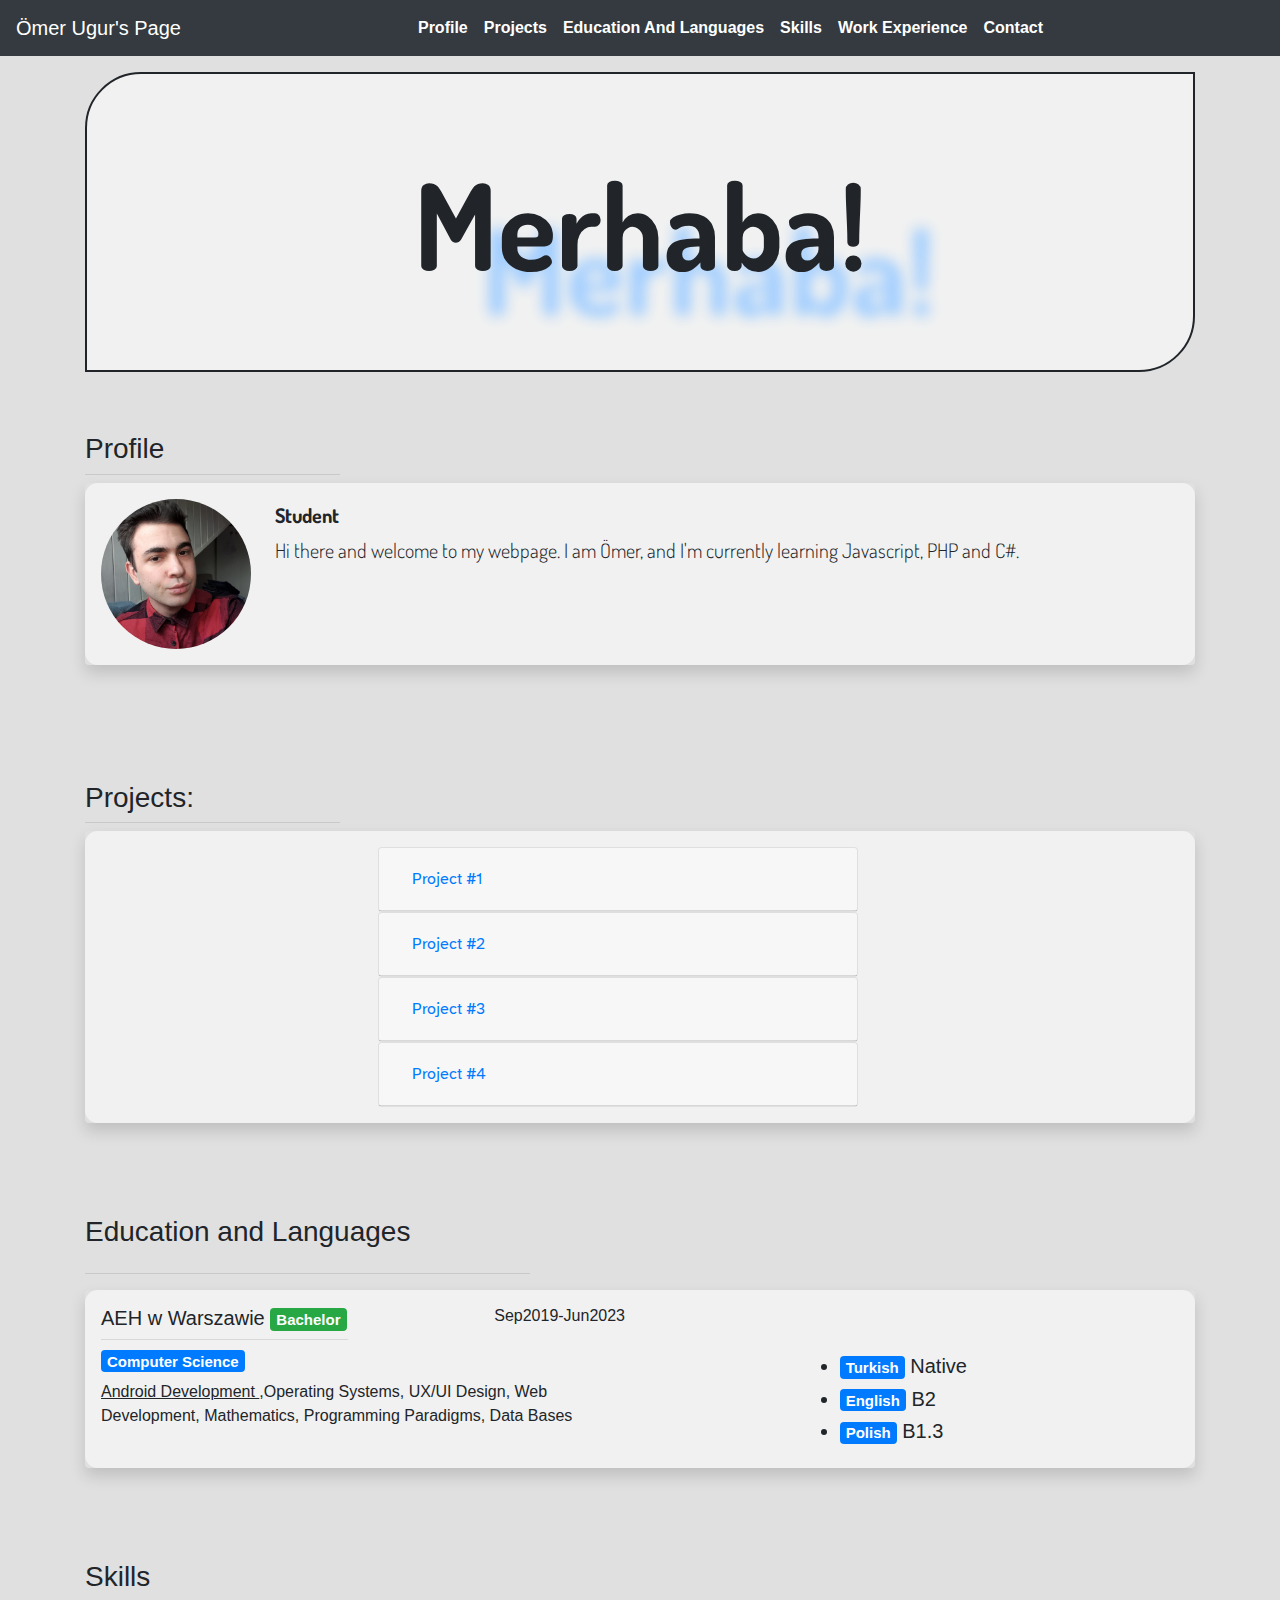
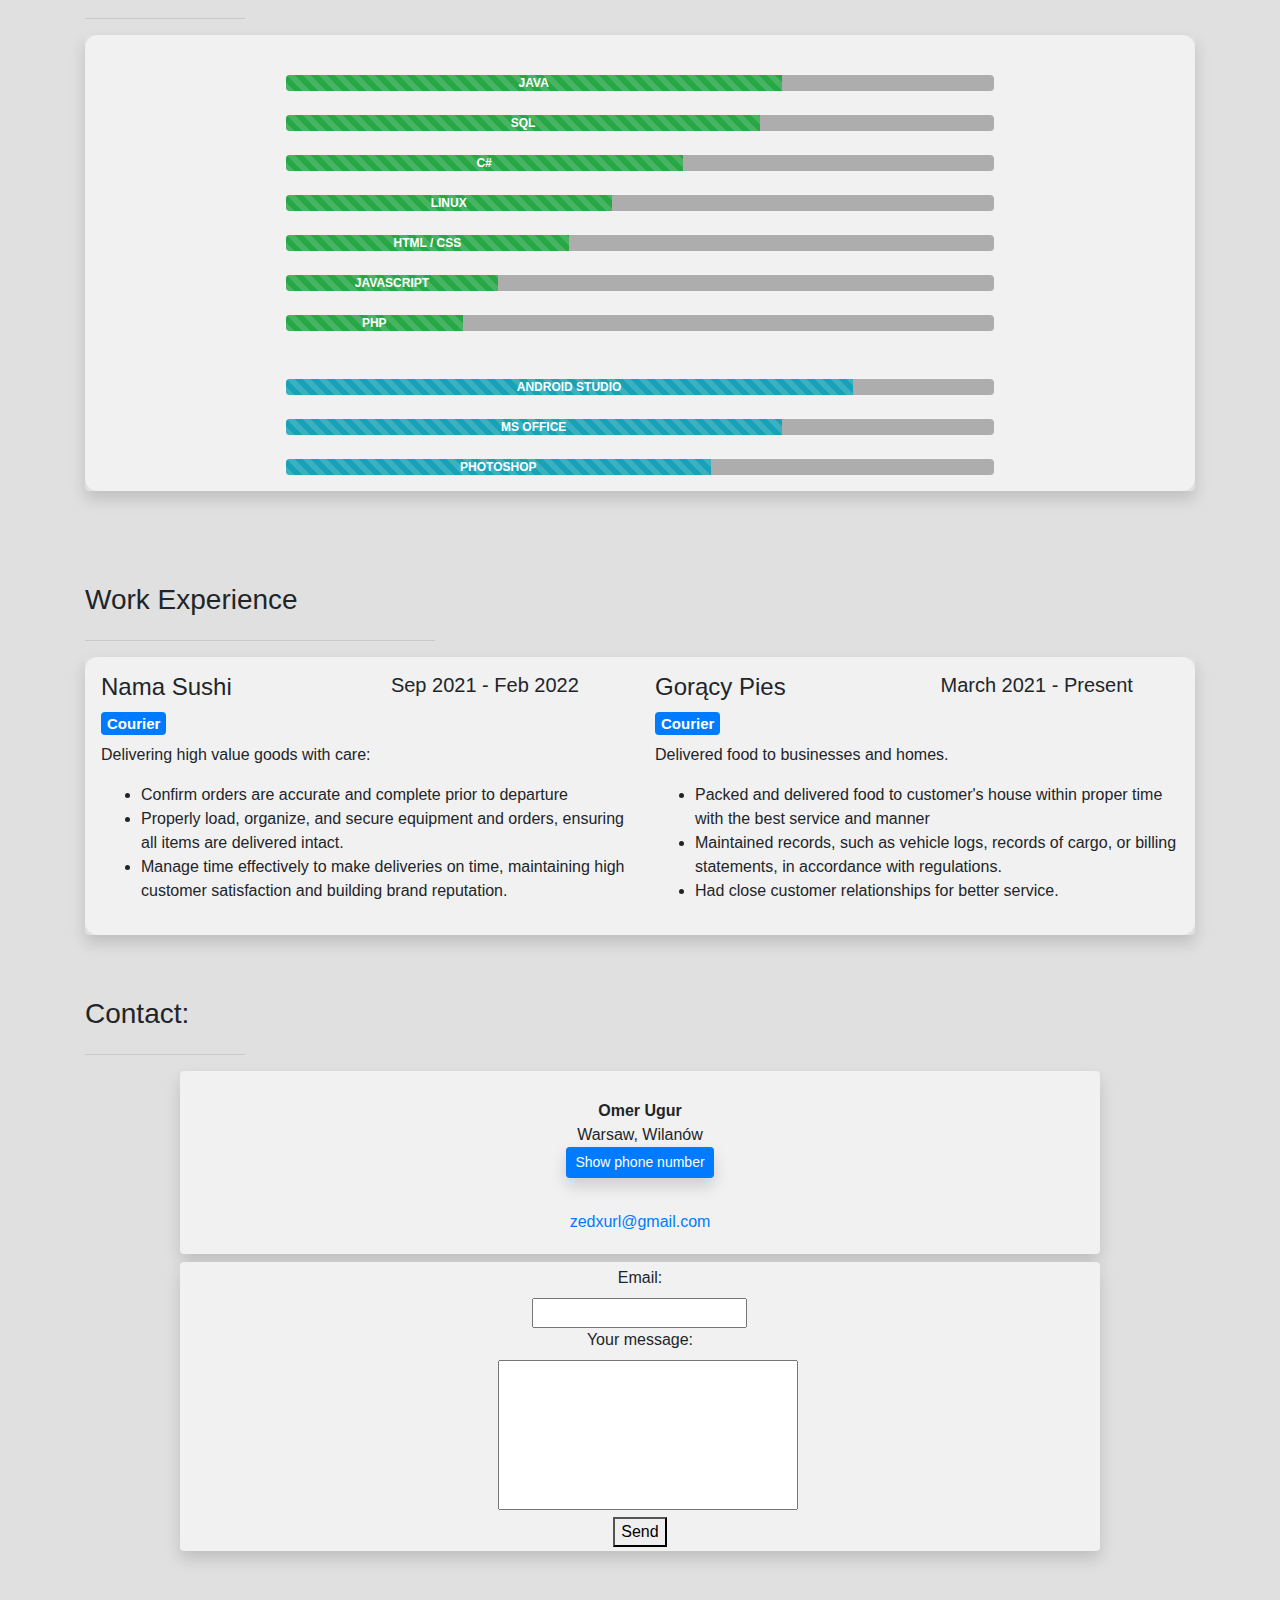
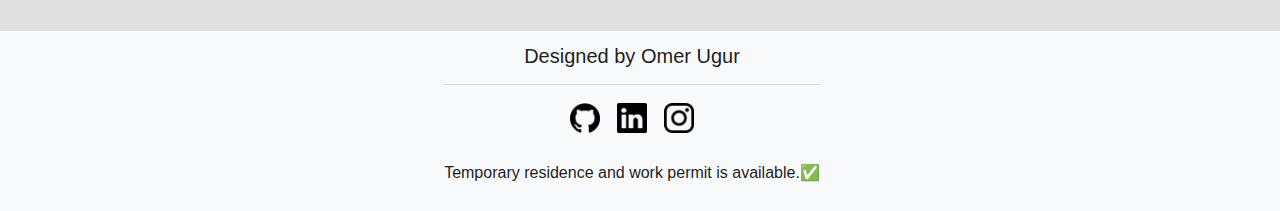
==== index.html @ e60a9727 "commitowanie i pushowanie" ====
<!DOCTYPE html>
<html lang="en">
<head>
    <meta charset="utf-8">
    <meta http-equiv="X-UA-Compatible" content="IE=edge">
    <meta name="viewport" content="width=device-width, initial-scale=1">
    <title>Github Pages | Omer UGUR</title>
    <link href="images/dark.png" rel="icon" type="image/x-icon"/>
    <!-- Bootstrap -->
    <link rel="stylesheet" href="css/bootstrap.min.css" type="text/css">
    <link rel="preconnect" href="https://fonts.googleapis.com">
    <link rel="preconnect" href="https://fonts.gstatic.com" crossorigin>
    <link href="https://fonts.googleapis.com/css2?family=Atkinson+Hyperlegible:ital@1&display=swap" rel="stylesheet">
    <link href="https://fonts.googleapis.com/css2?family=Dosis&display=swap" rel="stylesheet">
</head>

<body>
<div style="background: rgba(224,224,224,1.00)">
    <div class="container">
        <nav class="navbar navbar-expand-lg navbar-dark bg-dark fixed-top">
            <a class="navbar-brand" href="#">Ömer Ugur's Page</a>
            <button class="navbar-toggler" type="button" data-toggle="collapse" data-target="#navbarNav"
                    aria-controls="navbarNav" aria-expanded="true" aria-label="Toggle navigation">
                <span class="navbar-toggler-icon"></span>
            </button>
            <div class="collapse navbar-collapse justify-content-xl-center " id="navbarNav">
                <ul class="navbar-nav">
                    <li class="nav-item active">
                        <a class="nav-link" href="#Profile" data-bs-toggle="collapse"
                           data-bs-target=".navbar-collapse.show"><b>Profile</b></a>
                    </li>
                    <li class="nav-item active">
                        <a class="nav-link" href="#Projects" data-bs-toggle="collapse"
                           data-bs-target=".navbar-collapse.show"><b>Projects</b></a>
                    </li>
                    <li class="nav-item active">
                        <a class="nav-link" href="#Education" data-bs-toggle="collapse"
                           data-bs-target=".navbar-collapse.show"><b>Education And Languages</b></a>
                    </li>
                    <li class="nav-item active">
                        <a class="nav-link" href="#Skills" data-bs-toggle="collapse"
                           data-bs-target=".navbar-collapse.show"><b>Skills</b></a>
                    </li>
                    <li class="nav-item active">
                        <a class="nav-link" href="#Work" data-bs-toggle="collapse"
                           data-bs-target=".navbar-collapse.show"><b>Work Experience</b></a>
                    </li>
                    <li class="nav-item active">
                        <a class="nav-link" href="#Contact" data-bs-toggle="collapse"
                           data-bs-target=".navbar-collapse.show"><b>Contact</b></a>
                    </li>

                </ul>
            </div>

        </nav>
        <br>
        <br>
        <br>
        <!--       buraya  script gelcek-->

        <div class="smolcontainer">


            <div class="meintext" id="manyak" style="font-family: 'Dosis' , sans-serif; font-weight: bold">Merhaba!
            </div>

        </div>
        <!--       buraya  script gelcek-->
        <div class="row">
            <div class="col-3">
                <div class="h3 mt-0" id="Profile" style="padding-top: 60px;">Profile</div>
                <hr class="my-2">
            </div>
        </div>

        <div class="row">
            <div class="col-xl-12">
                <div class="shadow mb-2 rounded p-0">
                    <div class="jumbotron" style="background: #F1F1F1">
                        <div class="lead">

                            <div class="media">

                                <img class="mr-4" src="images/tojaxd.jpg" width="150" alt="omer"
                                     style="border-radius: 75px">

                                <div class="media-body" style="font-family: 'Dosis' , sans-serif ">
                                    <h5 class="mt-1"><b>Student</b></h5>
                                    Hi there and welcome to my webpage. I am Ömer, and I'm currently learning
                                    Javascript, PHP and C#.


                                </div>
                            </div>
                        </div>
                    </div>
                </div>
                <br>
            </div>
        </div>

        <div class="row">
            <div class="col-3">
                <div class="h3 mt-0" id="Projects" style="padding-top: 60px;">Projects:</div>
                <hr class="my-2">
            </div>
        </div>
        <div class="shadow mb-2 rounded p-0">
            <div class="jumbotron" style="background: #F1F1F1">

                <div class="row justify-content-center">
                    <div class="col-xl-1 col-sm-1"></div>
                    <div class="col-xl-7 col-sm-10">
                        <div id="accordion">
                            <div class="card">
                                <div class="card-header" id="headingOne">
                                    <h5 class="mb-0">
                                        <button class="btn btn-link" data-toggle="collapse" data-target="#collapseOne"
                                                aria-expanded="false" aria-controls="collapseOne">
                                            Project #1
                                        </button>

                                    </h5>
                                </div>

                                <div id="collapseOne" class="collapse" aria-labelledby="headingOne"
                                     data-parent="#accordion">
                                    <div class="card-body">
                                        <div class="card">
                                            <img class="card-img-top" src="images/sanandreas.jpg" alt="Card image cap">
                                            <div class="card-body">
                                                <p class="card-text">Beautiful demonstration of Grand theft Auto
                                                    San Andreas radio. Radio station files were not included, they take
                                                    ~1.2 GB space. In game files, you can extract raw files.</p>
                                                <a href="https://github.com/dav1lex/SanAndreasRadio" target="_blank"
                                                   class="btn btn-success btn-lg active" role="button"
                                                   aria-pressed="true">Go to Project</a>
                                            </div>
                                        </div>
                                    </div>
                                </div>
                            </div>
                            <div class="card">
                                <div class="card-header" id="headingTwo">
                                    <h5 class="mb-0">
                                        <button class="btn btn-link collapsed" data-toggle="collapse"
                                                data-target="#collapseTwo" aria-expanded="false"
                                                aria-controls="collapseTwo">
                                            Project #2
                                        </button>
                                    </h5>
                                </div>
                                <div id="collapseTwo" class="collapse" aria-labelledby="headingTwo"
                                     data-parent="#accordion">
                                    <div class="card-body">
                                        <div class="card">
                                            <img class="card-img-top" src="images/cipher.jpg" alt="Card image cap">
                                            <div class="card-body">
                                                <p class="card-text">Text/Sentence cipher. With this application
                                                    encrypting/decrypting is pretty easy. If you think
                                                    government have eyes on you, I suggest using my cipher.</p>
                                                <a href="https://github.com/dav1lex/Text_Encryptor" target="_blank"
                                                   class="btn btn-success btn-lg active" role="button"
                                                   aria-pressed="true">Go to Project</a>
                                            </div>
                                        </div>
                                    </div>
                                </div>
                            </div>
                            <div class="card">
                                <div class="card-header" id="headingThree">
                                    <h5 class="mb-0">
                                        <button class="btn btn-link collapsed" data-toggle="collapse"
                                                data-target="#collapseThree" aria-expanded="false"
                                                aria-controls="collapseThree">
                                            Project #3
                                        </button>
                                    </h5>
                                </div>
                                <div id="collapseThree" class="collapse" aria-labelledby="headingThree"
                                     data-parent="#accordion">
                                    <div class="card-body">
                                        <div class="card">
                                            <img class="card-img-top" src="images/ios.png" alt="Card image cap">
                                            <div class="card-body">
                                                <p class="card-text">Chinese replica of IOS calculator to use
                                                    in Android . Does the job done and looks like a real one.</p>
                                                <a href="https://github.com/dav1lex/IOS_Calculator" target="_blank"
                                                   class="btn btn-success btn-lg active" role="button"
                                                   aria-pressed="true">Go to Project</a>
                                            </div>
                                        </div>
                                    </div>
                                </div>
                            </div>
                            <div class="card">
                                <div class="card-header" id="headingFour">
                                    <h5 class="mb-0">
                                        <button class="btn btn-link collapsed" data-toggle="collapse"
                                                data-target="#collapseFour" aria-expanded="false"
                                                aria-controls="collapseFour">
                                            Project #4
                                        </button>
                                    </h5>
                                </div>
                                <div id="collapseFour" class="collapse" aria-labelledby="headingFour"
                                     data-parent="#accordion">
                                    <div class="card-body">
                                        <div class="card">
                                            <img class="card-img-top" src="images/resto.png" alt="Card image cap">
                                            <div class="card-body">
                                                <p class="card-text">A very simple REST-api.</p>
                                                <a href="https://github.com/dav1lex/REST-api" target="_blank"
                                                   class="btn btn-success btn-lg active" role="button"
                                                   aria-pressed="true">Go to Project</a>
                                            </div>
                                        </div>
                                    </div>
                                </div>
                            </div>
                        </div>
                    </div>


                </div>

            </div>
        </div>

        <div class="h3 mt-0" id="Education" style="padding-top: 60px;">Education and Languages</div>
        <div class="row">
            <div class="col-5">
                <hr>
            </div>
        </div>

        <div class="shadow mb-2 rounded p-0">
            <div class="jumbotron" size="15" style="background: #F1F1F1">
                <div class="row">
                    <div class="col-6">
                        <div class="row">
                            <div class="col-6 col-s-6">
                                <h5>AEH w Warszawie <span class="badge badge-success">Bachelor</span></h5>
                                <hr class="my-2">
                            </div>
                            <div class="col-6 col-s-6">
                                <h6 class="text-right">Sep2019-Jun2023</h6>
                            </div>
                        </div>
                        <h5><span class="badge badge-primary">Computer Science</span></h5>
                        <p><u>Android Development </u> ,Operating Systems, UX/UI Design, Web Development,
                            Mathematics, Programming Paradigms, Data Bases</p>
                    </div>
                    <div class="col-2">
                    </div>
                    <div class="col-4">
                        <br>
                        <br>
                        <h5>
                            <li><span class="badge badge-primary">Turkish</span> Native
                        </h5>
                        <h5>
                            <li><span class="badge badge-primary">English</span> B2
                        </h5>
                        <h5>
                            <li><span class="badge badge-primary">Polish</span> B1.3
                        </h5>
                    </div>

                </div>
            </div>
        </div>

        <div class="h3 mt-0" id="Skills" style="padding-top: 60px;">Skills</div>
        <div class="row">
            <div class="col-2">
                <hr>
            </div>
        </div>

        <div class="shadow mb-2 rounded p-0">
            <div class="jumbotron" style="background: #F1F1F1">
                <div class="row">
                    <div class="col-2"></div>
                    <div class="col-8">

                        <div class="progress mt-4">
                            <div class="progress-bar bg-success progress-bar-striped progress-bar-animated active"
                                 role="progressbar" aria-valuenow="25" aria-valuemin="0"
                                 aria-valuemax="100" style="width: 70%"><b>JAVA</b>
                            </div>
                        </div>
                        <div class="progress mt-4">
                            <div class="progress-bar bg-success progress-bar-striped progress-bar-animated active"
                                 role="progressbar" aria-valuenow="80" aria-valuemin="0"
                                 aria-valuemax="100" style="width: 67%"><b>SQL</b>
                            </div>
                        </div>
                        <div class="progress mt-4">
                            <div class="progress-bar bg-success progress-bar-striped progress-bar-animated"
                                 role="progressbar"
                                 aria-valuenow="25" aria-valuemin="0"
                                 aria-valuemax="100" style="width: 56%"><b>C#</b>
                            </div>
                        </div>
                        <div class="progress mt-4">
                            <div class="progress-bar bg-success progress-bar-striped progress-bar-animated"
                                 role="progressbar"
                                 aria-valuenow="25" aria-valuemin="0"
                                 aria-valuemax="100" style="width: 46%"><b>LINUX</b>
                            </div>
                        </div>
                        <div class="progress mt-4">
                            <div class="progress-bar bg-success progress-bar-striped progress-bar-animated"
                                 role="progressbar"
                                 aria-valuenow="60" aria-valuemin="0"

                                 aria-valuemax="100" style="width: 40%"><b>HTML / CSS</b>
                            </div>
                        </div>
                        <div class="progress mt-4">
                            <div class="progress-bar bg-success progress-bar-striped progress-bar-animated"
                                 role="progressbar"
                                 aria-valuenow="55" aria-valuemin="0"
                                 aria-valuemax="100" style="width: 30%"><b>JAVASCRIPT</b>
                            </div>
                        </div>
                        <div class="progress mt-4">
                            <div class="progress-bar bg-success progress-bar-striped progress-bar-animated"
                                 role="progressbar"
                                 aria-valuenow="55" aria-valuemin="0"
                                 aria-valuemax="100" style="width: 25%"><b>PHP</b>
                            </div>
                        </div>
                        <br>
                        <div class="progress mt-4">
                            <div class="progress-bar bg-info progress-bar-striped progress-bar-animated"
                                 role="progressbar"
                                 aria-valuenow="50" aria-valuemin="0"
                                 aria-valuemax="100" style="width: 80%"><b> ANDROID STUDIO</b>
                            </div>
                        </div>
                        <div class="progress mt-4">
                            <div class="progress-bar bg-info progress-bar-striped progress-bar-animated"
                                 role="progressbar"
                                 aria-valuenow="50" aria-valuemin="0"
                                 aria-valuemax="100" style="width: 70%"><b>MS OFFICE</b>
                            </div>
                        </div>
                        <div class="progress mt-4">
                            <div class="progress-bar bg-info progress-bar-striped progress-bar-animated"
                                 role="progressbar"
                                 aria-valuenow="25" aria-valuemin="0" aria-valuemax="25" style="width: 60%">
                                <b>PHOTOSHOP</b>
                            </div>
                        </div>
                    </div>
                    <div class="col-2"></div>
                </div>
            </div>
        </div>

        <div class="h3 mt-0" id="Work" style="padding-top: 60px;">Work Experience</div>
        <div class="row">
            <div class="col-4">
                <hr>
            </div>
        </div>
        <div class="shadow mb-2 rounded p-0">
            <div class="jumbotron" style="background: #F1F1F1">
                <div class="row">
                    <div class="col-md-6 col-sm-12">
                        <div class="row">
                            <div class="col-5">
                                <h4>Nama Sushi</h4>
                            </div>
                            <div class="col-6">
                                <h5 class="text-right"> Sep 2021 - Feb 2022</h5>
                            </div>
                        </div>
                        <h5><span class="badge badge-primary">Courier</span></h5>
                        <p>Delivering high value goods with care:</p>
                        <ul>
                            <li>Confirm orders are accurate and complete prior to departure</li>
                            <li>Properly load, organize, and secure equipment and orders, ensuring all items are
                                delivered
                                intact.
                            </li>
                            <li>Manage time effectively to make deliveries on time, maintaining high customer
                                satisfaction and
                                building brand reputation.
                            </li>
                        </ul>
                    </div>
                    <div class="col-md-6 col-sm-12">
                        <div class="row">
                            <div class="col-5">
                                <h4>Gorący Pies</h4>
                            </div>
                            <div class="col-6">
                                <h5 class="text-right"> March 2021 - Present</h5>
                            </div>
                        </div>
                        <h5><span class="badge badge-primary">Courier</span></h5>
                        <p>Delivered food to businesses and homes.</p>
                        <ul>
                            <li>Packed and delivered food to customer's house within proper time with the best service and manner</li>
                            <li>Maintained records, such as vehicle logs, records of cargo, or billing statements, in accordance with regulations.
                            </li>
                            <li>Had close customer relationships for better service.
                            </li>
                        </ul>
                    </div>

                </div>
            </div>
        </div>
        <div class="h3 mt-0" id="Contact" style="padding-top: 30px">Contact:</div>
        <div class="row">
            <div class="col-2">
                <hr>
            </div>
        </div>
        <div class="row ">
            <div class="col-1"></div>
            <div class="col-10">
                <div class="shadow p-1 mb-2 rounded" style="background: #f1f1f1">
                    <div class="row justify-content-center text-center">
                        <address>
                            <br>
                            <strong>Omer Ugur</strong><br>
                            Warsaw, Wilanów <br>
                            <div class="shadow mb-2 rounded p-0">
                                <button onClick="showorno" type="button" class="btn btn-primary btn-sm" id="button">
                                    Show phone number
                                </button>
                            </div>
                            <b>
                                <div id="phone" style="visibility:hidden">511 118 916</div>
                            </b> <a href="mailto:#">zedxurl@gmail.com</a> <br>
                        </address>

                    </div>
                </div>
                <div class="shadow p-1 mb-2 rounded" style="background: #f1f1f1">
                    <div class="row">
                        <div class="col-4 col-sm-4"></div>
                        <div class="col-4">
                            <form action="https://formspree.io/f/mwkynkzy" method="POST" style="text-align: center">
                                <label>Email:</label>
                                </br>
                                <input type="email" name="email" required>
                                </br>
                                <label>Your message:</label>
                                </br>
                                <textarea name="message"></textarea>
                                </br>
                                <button type="submit">Send</button>
                            </form>

                        </div>
                        <div class="col-4"></div>
                    </div>
                </div>
                <br>
                <br>
                <br>
            </div>
            <div class="col-1"></div>
        </div>


    </div>
    <nav class="navbar navbar-light bg-light justify-content-center">
        <span class="navbar-brand mb-0 h6"><footer class="text-center">
            <div class="container">
                <div class="row">
                    <div class="col-12">
                        <h5>Designed by Omer Ugur</h5>
                        <hr>
                         <div class="text-center"><a href="https://github.com/dav1lex" target="_blank"><img
                                 src="images/git.png"
                                 alt="git" width="30">&nbsp;&nbsp;</a>
                    <a href="https://www.linkedin.com/in/omer-ugur/" target="_blank"><img src="images/linkedin.png"
                                                                                          alt="linkedin" width="30">&nbsp;&nbsp;</a>
                    <a href="https://www.instagram.com/exilus.dll/" target="_blank"><img src="images/ig.png"
                                                                                         alt="instagram" width="30"></a>
                             <br>
                             <br>
                             <h6>                              <p class="text-right">Temporary residence and work permit is available.✅</p>
</h6>
                         </div>
                    </div>
                </div>
            </div>
        </footer></span>
    </nav>
</div>

<script src="js/jquery-3.5.1.min.js" type="text/javascript"></script>
<!--<script src="js/popper.min.js" type="text/javascript"></script>-->
<script src="js/bootstrap.min.js" type="text/javascript"></script>
<script src="js/benim.js" type="text/javascript"></script>
<script src="js/collapse.js" type="text/javascript"></script>
<script src="js/manyaktext.js" type="text/javascript"></script>
</body>
</html>
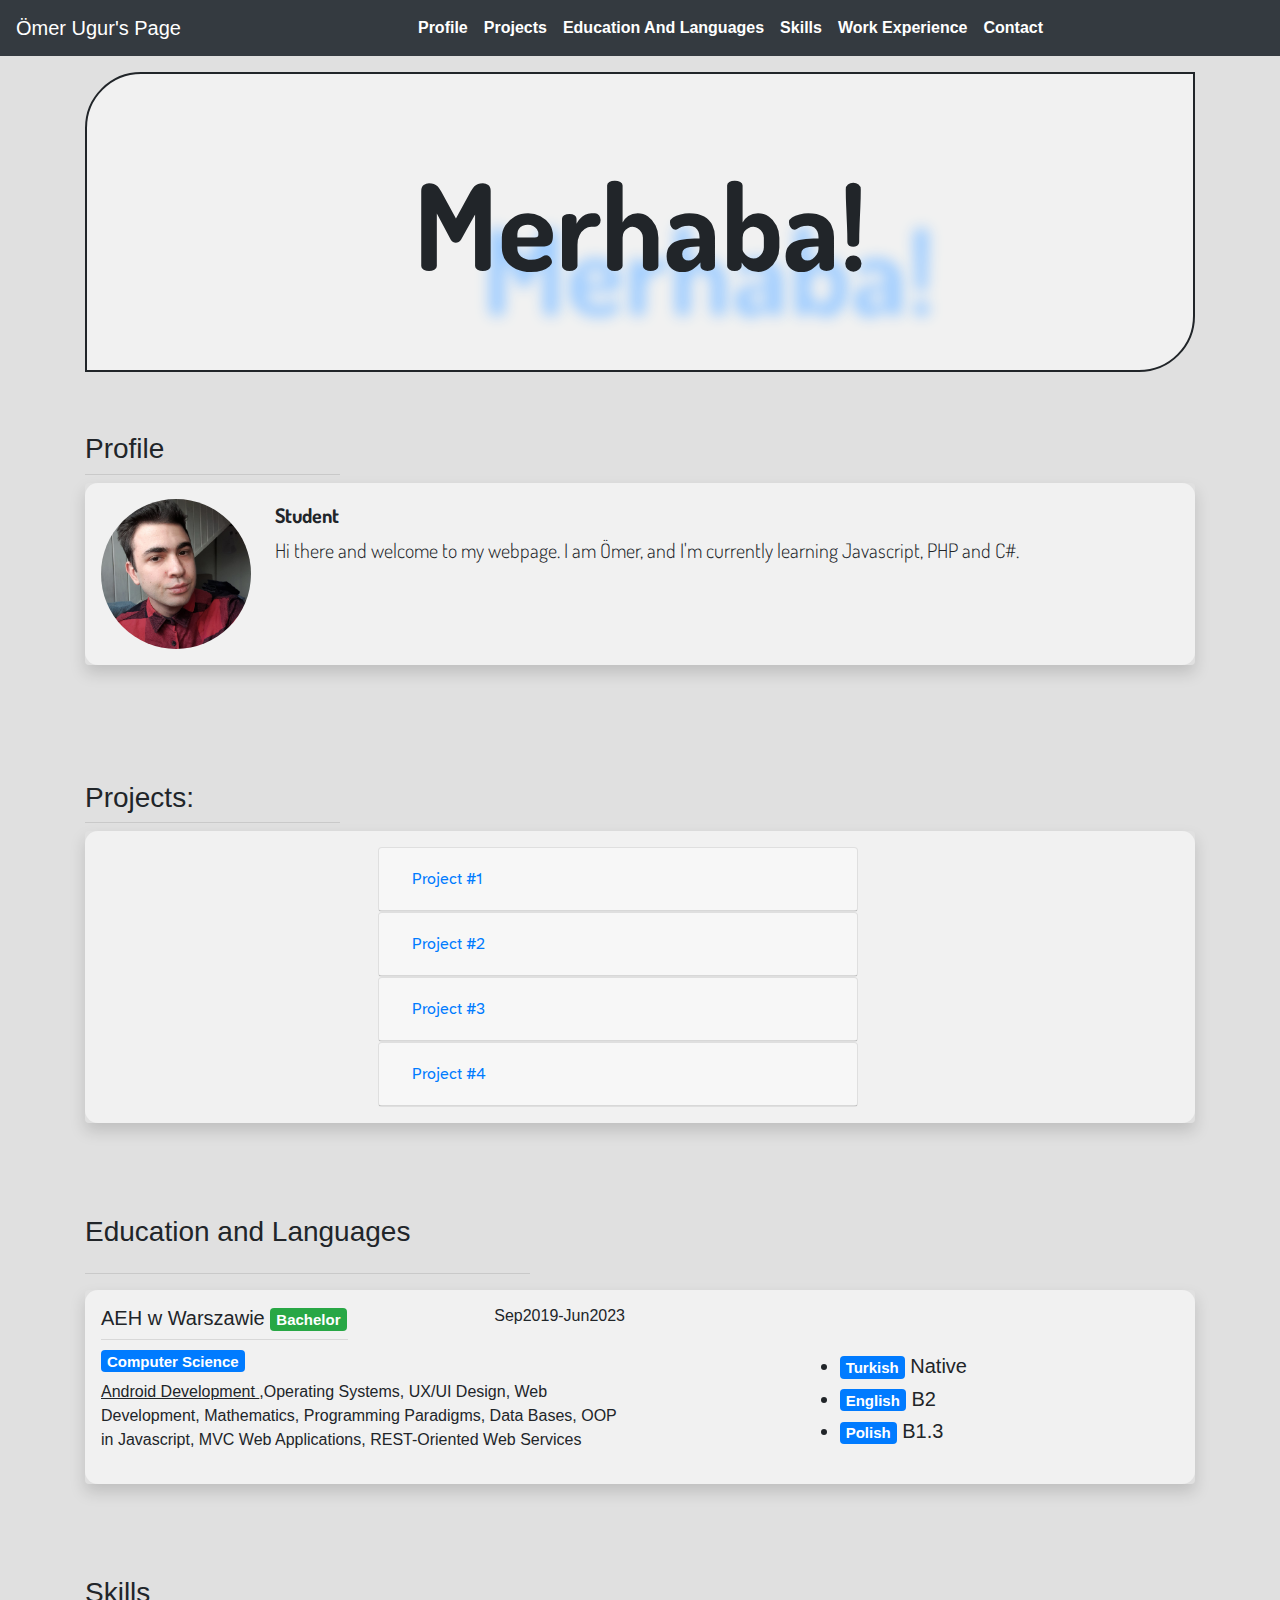
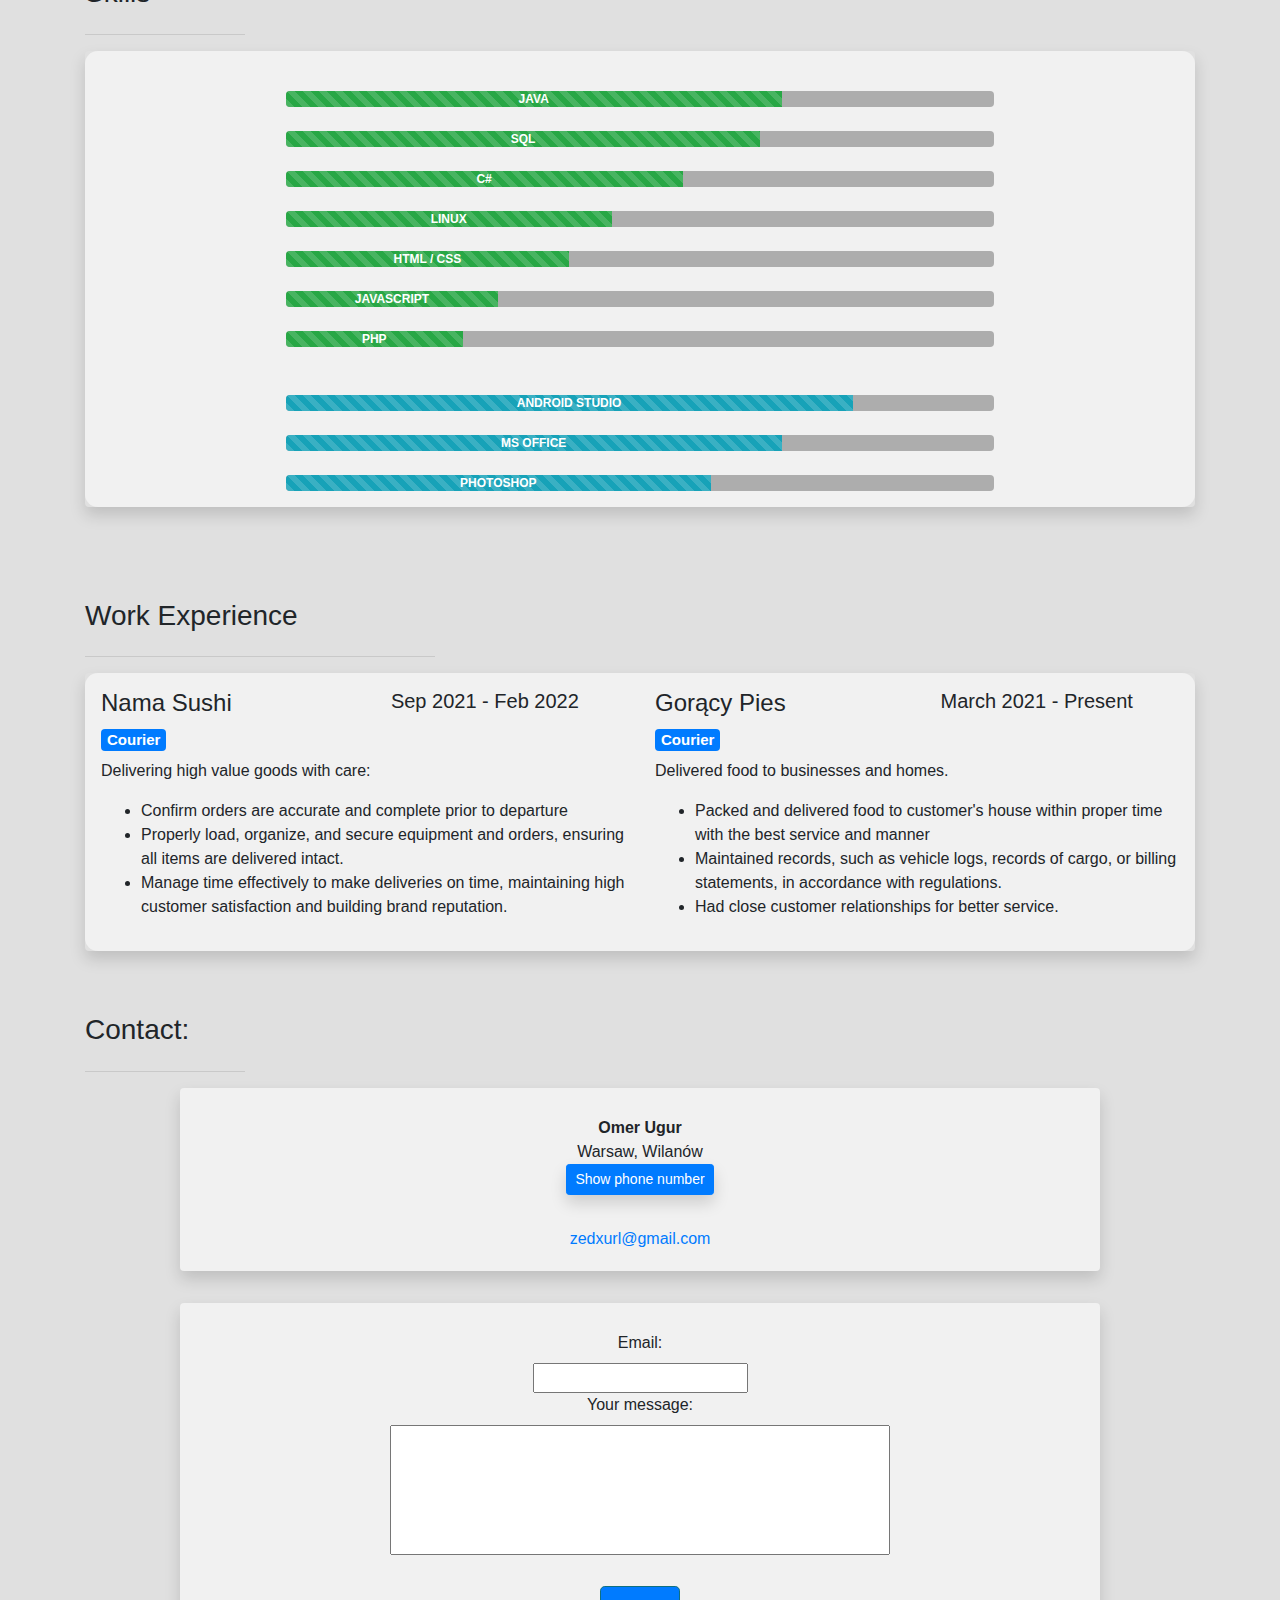
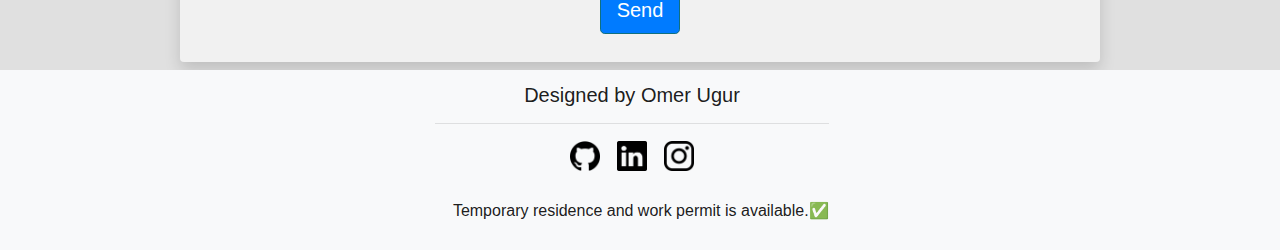
==== commit 6e0e74fd: "commitowanie i pushowanie" ====
--- a/index.html
+++ b/index.html
@@ -250,7 +250,8 @@
                         </div>
                         <h5><span class="badge badge-primary">Computer Science</span></h5>
                         <p><u>Android Development </u> ,Operating Systems, UX/UI Design, Web Development,
-                            Mathematics, Programming Paradigms, Data Bases</p>
+                            Mathematics, Programming Paradigms, Data Bases, OOP in Javascript, MVC Web Applications,
+                            REST-Oriented Web Services</p>
                     </div>
                     <div class="col-2">
                     </div>
@@ -405,8 +406,11 @@
                         <h5><span class="badge badge-primary">Courier</span></h5>
                         <p>Delivered food to businesses and homes.</p>
                         <ul>
-                            <li>Packed and delivered food to customer's house within proper time with the best service and manner</li>
-                            <li>Maintained records, such as vehicle logs, records of cargo, or billing statements, in accordance with regulations.
+                            <li>Packed and delivered food to customer's house within proper time with the best service
+                                and manner
+                            </li>
+                            <li>Maintained records, such as vehicle logs, records of cargo, or billing statements, in
+                                accordance with regulations.
                             </li>
                             <li>Had close customer relationships for better service.
                             </li>
@@ -418,7 +422,7 @@
         </div>
         <div class="h3 mt-0" id="Contact" style="padding-top: 30px">Contact:</div>
         <div class="row">
-            <div class="col-2">
+            <div class="col-2 col-sm-2">
                 <hr>
             </div>
         </div>
@@ -443,31 +447,37 @@
 
                     </div>
                 </div>
+
+                <br>
+
+            </div>
+
+        </div>
+        <div class="row">
+            <div class="col-sm-1 "></div>
+            <div class="col-sm-10 ">
                 <div class="shadow p-1 mb-2 rounded" style="background: #f1f1f1">
-                    <div class="row">
-                        <div class="col-4 col-sm-4"></div>
-                        <div class="col-4">
-                            <form action="https://formspree.io/f/mwkynkzy" method="POST" style="text-align: center">
-                                <label>Email:</label>
-                                </br>
-                                <input type="email" name="email" required>
-                                </br>
-                                <label>Your message:</label>
-                                </br>
-                                <textarea name="message"></textarea>
-                                </br>
-                                <button type="submit">Send</button>
-                            </form>
-
-                        </div>
-                        <div class="col-4"></div>
-                    </div>
-                </div>
-                <br>
-                <br>
-                <br>
-            </div>
-            <div class="col-1"></div>
+                    <form action="https://formspree.io/f/mwkynkzy" method="POST" style="text-align: center">
+                        </br>
+                        <label>Email:</label>
+                        </br>
+                        <input type="email" name="email" required>
+                        </br>
+                        <label>Your message:</label>
+                        </br>
+                        <textarea name="message"></textarea>
+                        </br>
+                        </br>
+
+                        <button class="btn btn-info btn-lg active" style="background-color: #007bff" type="submit">Send</button>
+                        </br>
+                    </form>
+                    </br>
+
+
+                </div>
+            </div>
+
         </div>
 
 
@@ -488,7 +498,7 @@
                                                                                          alt="instagram" width="30"></a>
                              <br>
                              <br>
-                             <h6>                              <p class="text-right">Temporary residence and work permit is available.✅</p>
+                             <h6>                              <p class="text-center">&nbsp; &nbsp; Temporary  residence and work permit is available.✅</p>
 </h6>
                          </div>
                     </div>
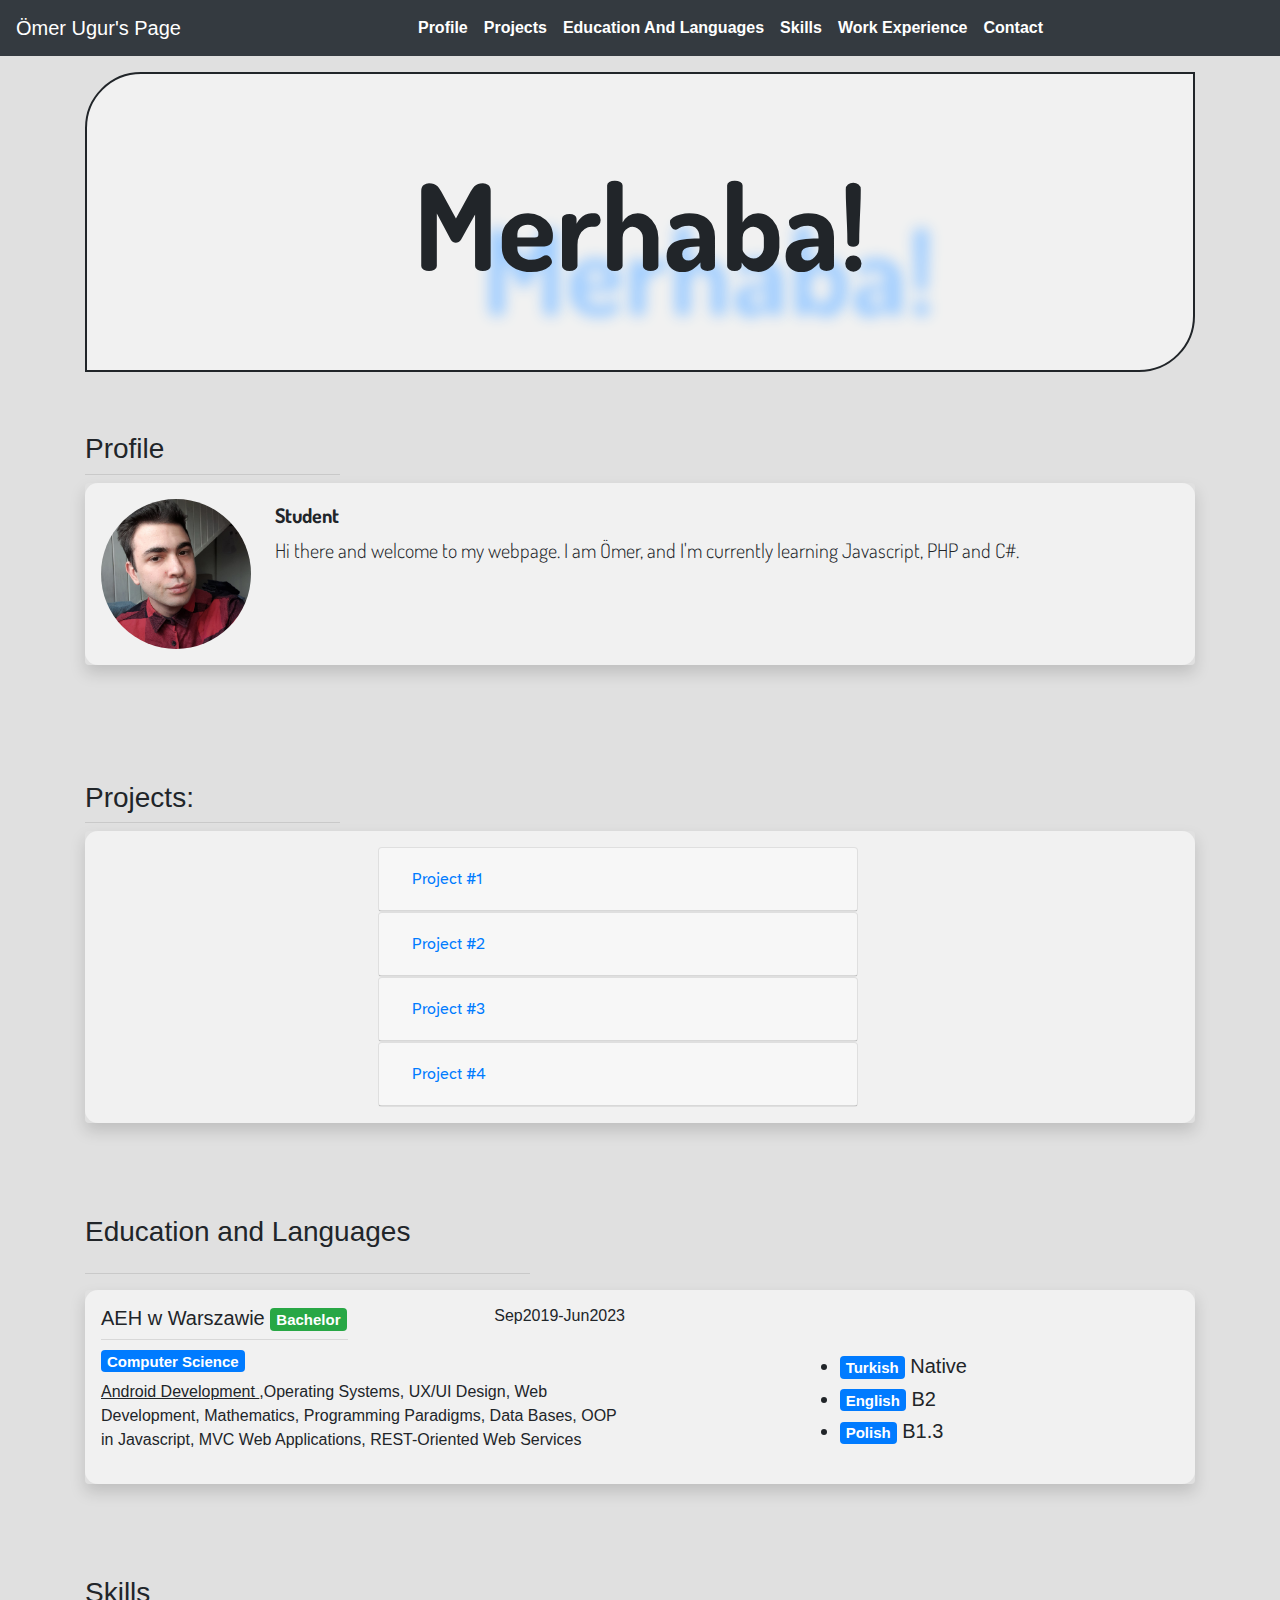
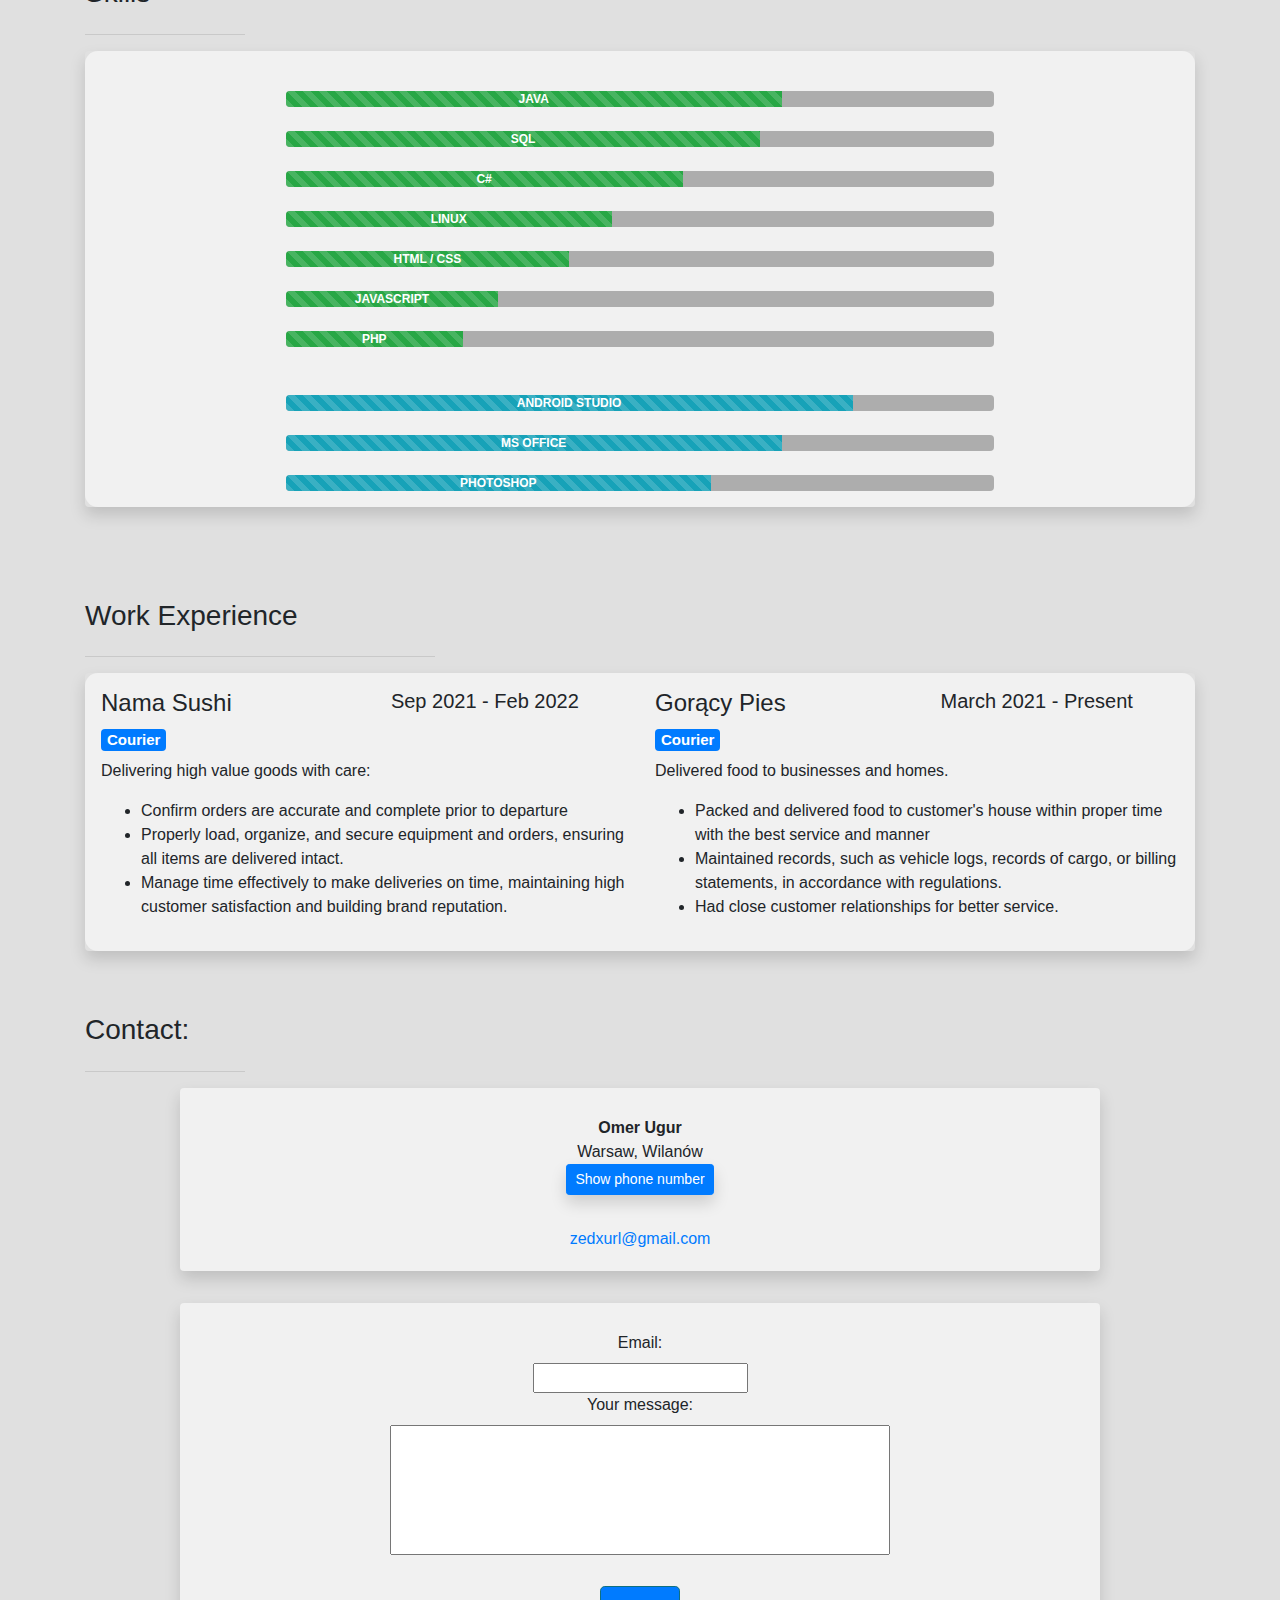
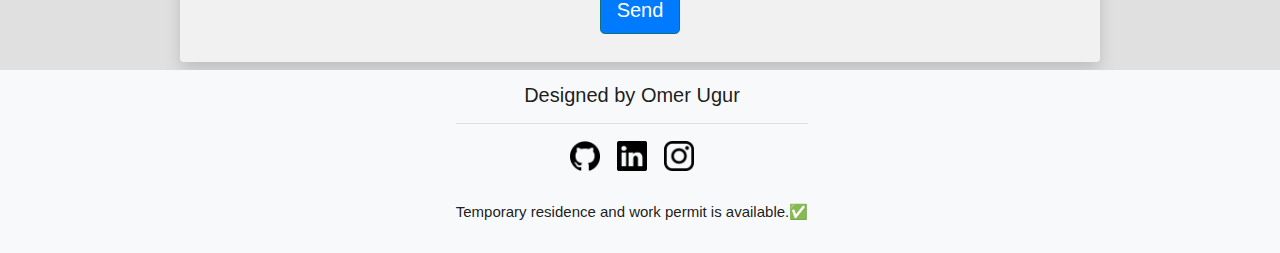
==== commit cc93ba73: "commitowanie i pushowanie" ====
--- a/index.html
+++ b/index.html
@@ -498,8 +498,7 @@
                                                                                          alt="instagram" width="30"></a>
                              <br>
                              <br>
-                             <h6>                              <p class="text-center">&nbsp; &nbsp; Temporary  residence and work permit is available.✅</p>
-</h6>
+                            <p class="text-center" style="font-size: 15px">Temporary  residence and work permit is available.✅</p>
                          </div>
                     </div>
                 </div>
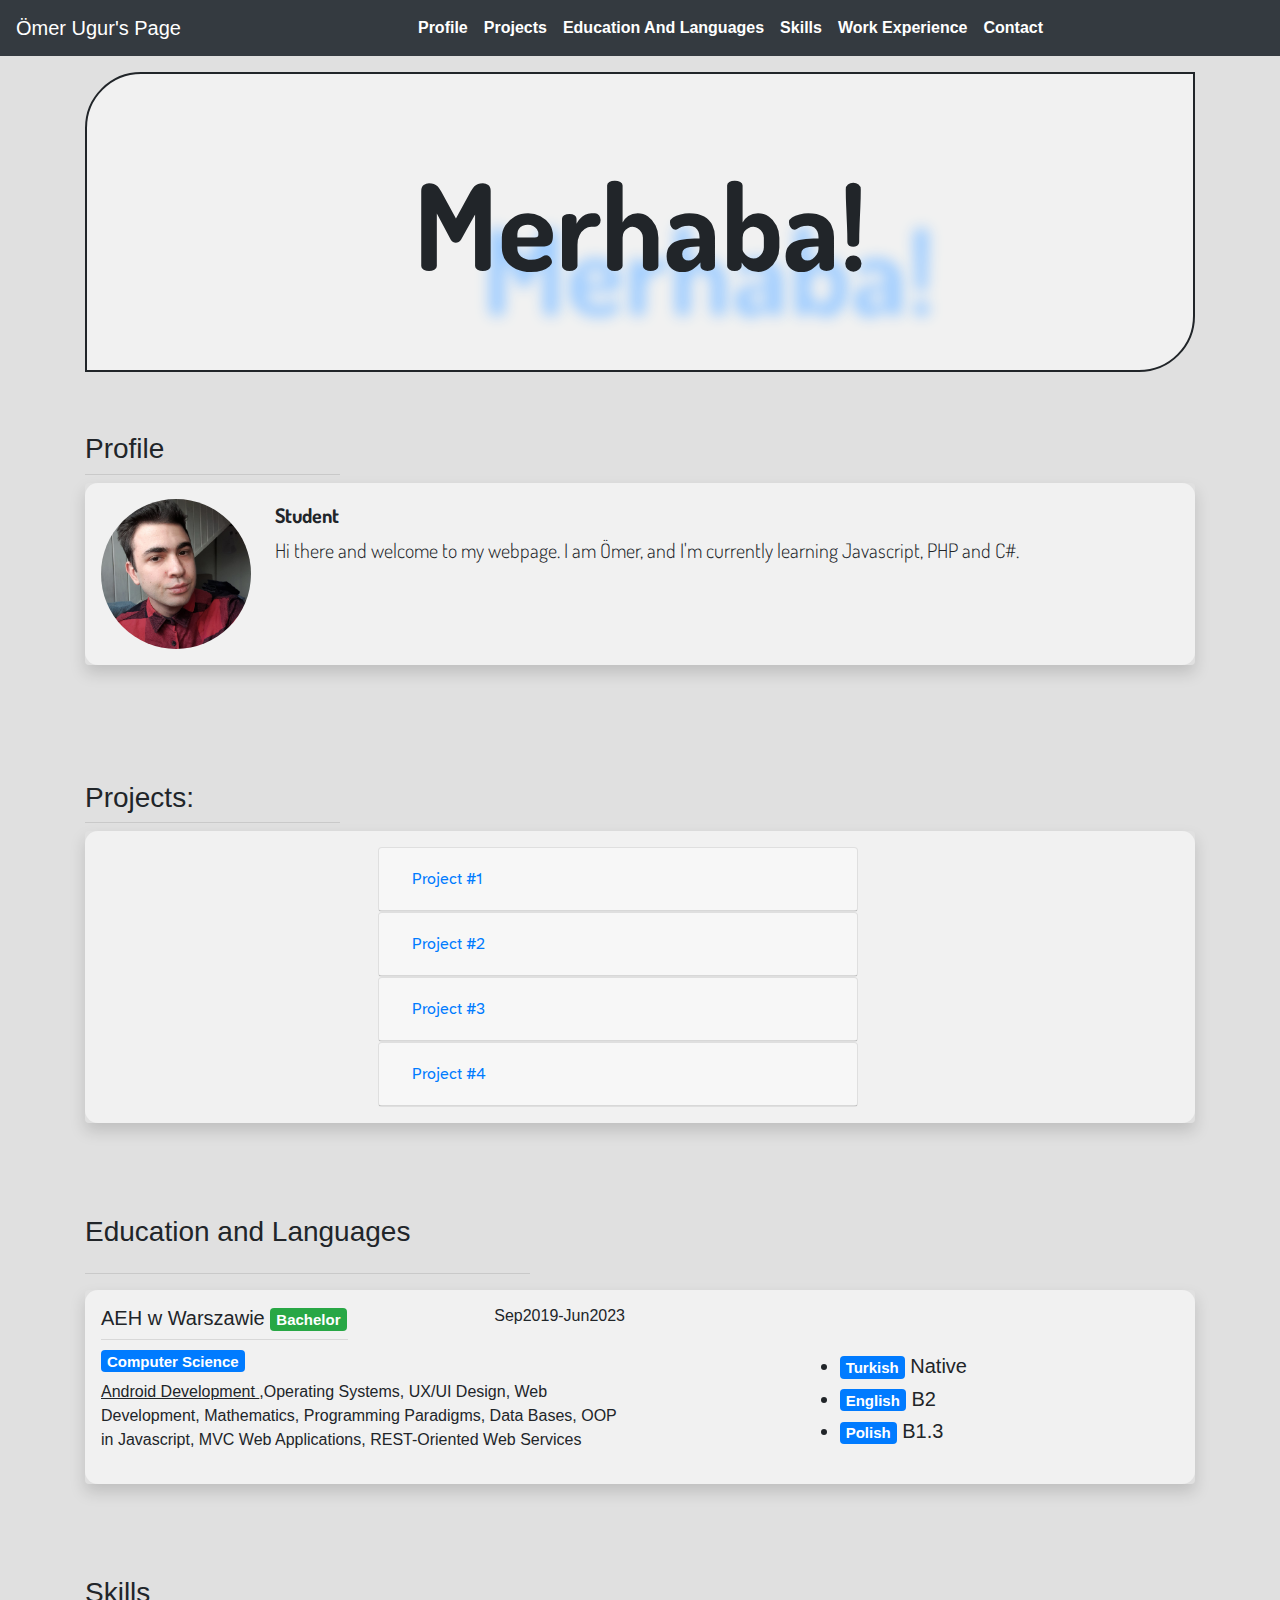
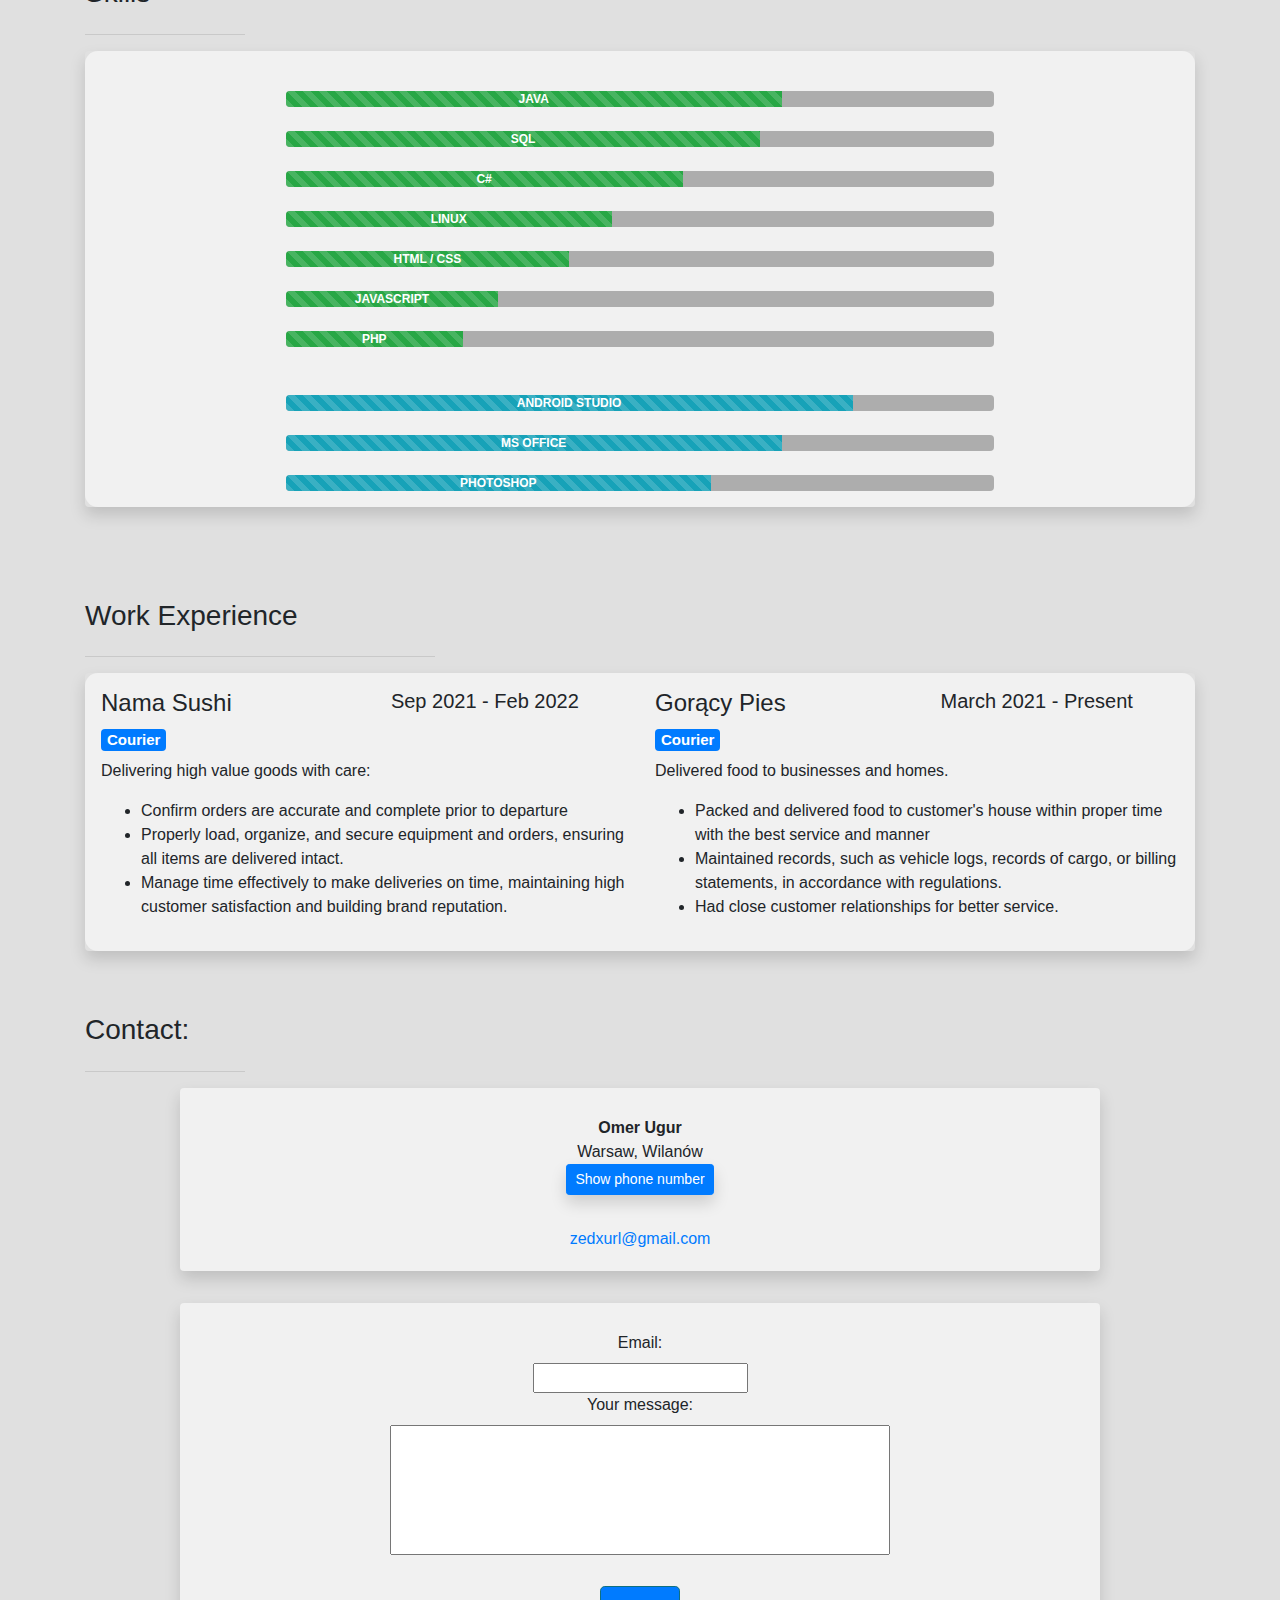
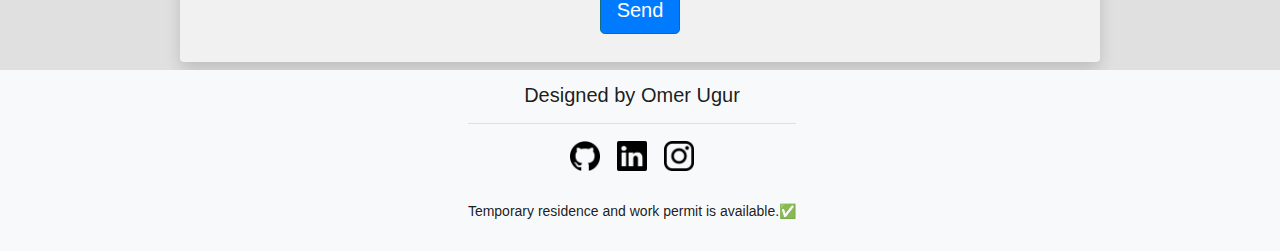
==== commit f739149d: "commitowanie i pushowanie" ====
--- a/index.html
+++ b/index.html
@@ -498,7 +498,7 @@
                                                                                          alt="instagram" width="30"></a>
                              <br>
                              <br>
-                            <p class="text-center" style="font-size: 15px">Temporary  residence and work permit is available.✅</p>
+                            <p class="text-center" style="font-size: 14px">Temporary  residence and work permit is available.✅</p>
                          </div>
                     </div>
                 </div>
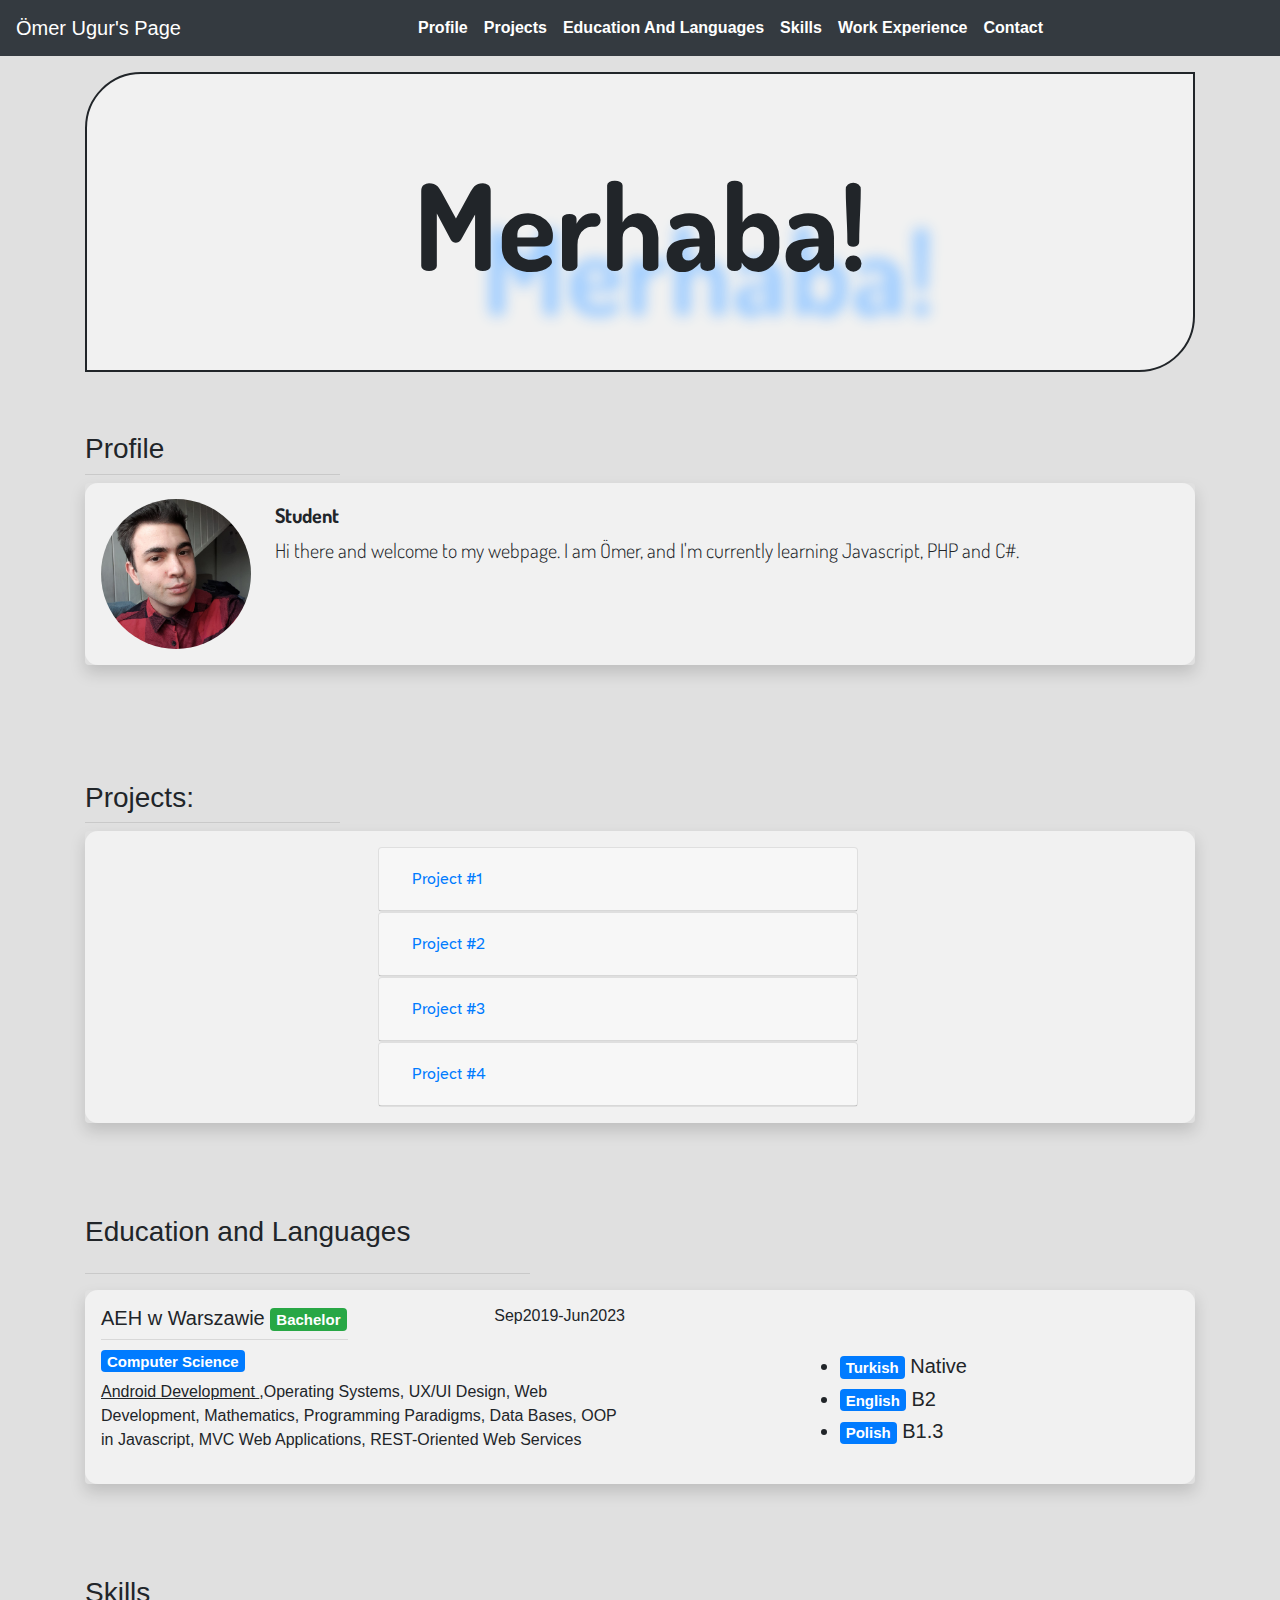
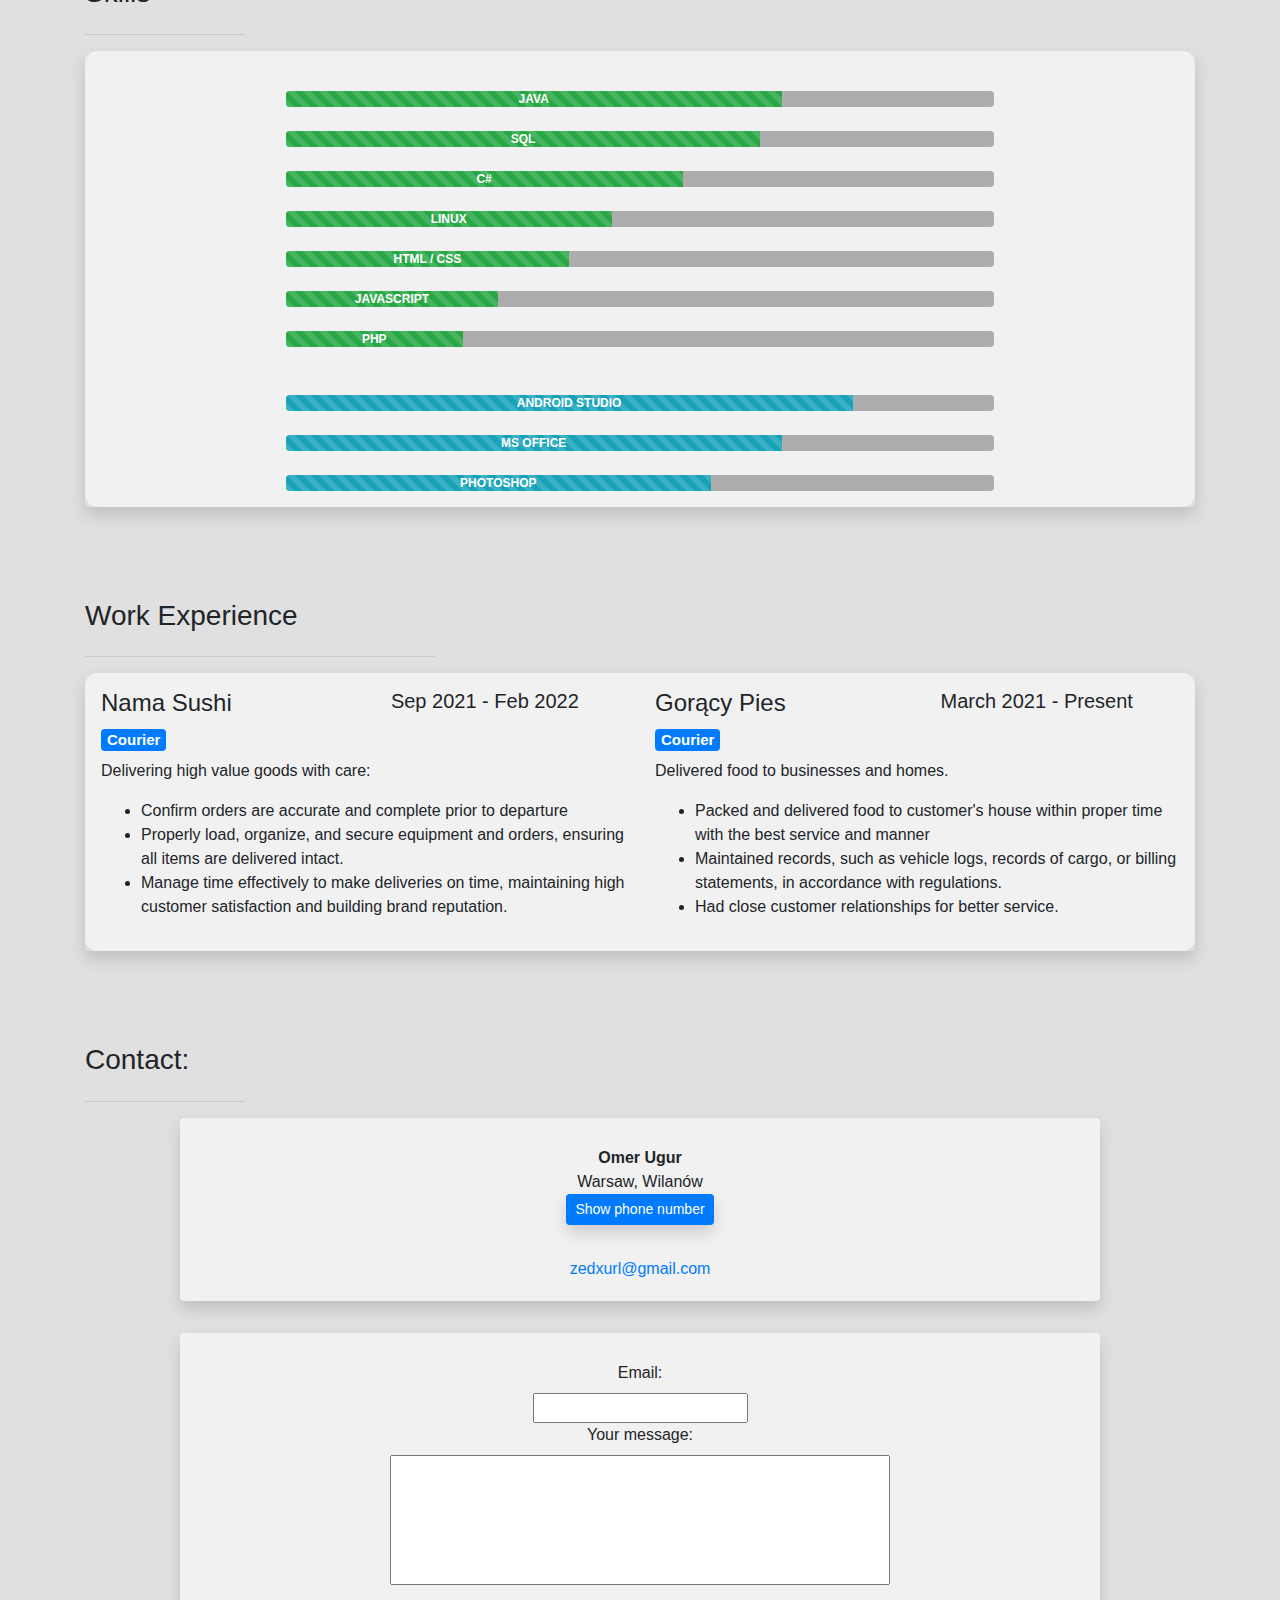
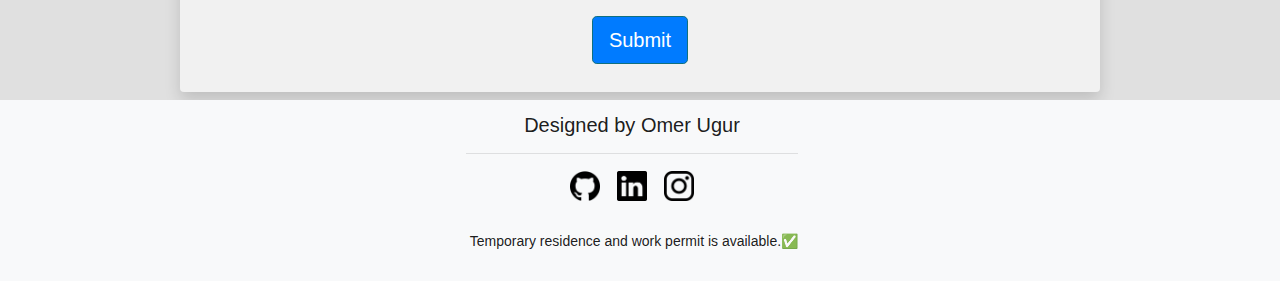
==== commit 8c6bd05b: "commitowanie i pushowanie" ====
--- a/index.html
+++ b/index.html
@@ -420,7 +420,7 @@
                 </div>
             </div>
         </div>
-        <div class="h3 mt-0" id="Contact" style="padding-top: 30px">Contact:</div>
+        <div class="h3 mt-0" id="Contact" style="padding-top: 60px">Contact:</div>
         <div class="row">
             <div class="col-2 col-sm-2">
                 <hr>
@@ -469,7 +469,7 @@
                         </br>
                         </br>
 
-                        <button class="btn btn-info btn-lg active" style="background-color: #007bff" type="submit">Send</button>
+                        <button class="btn btn-info btn-lg active" style="background-color: #007bff" type="submit">Submit</button>
                         </br>
                     </form>
                     </br>
@@ -498,7 +498,7 @@
                                                                                          alt="instagram" width="30"></a>
                              <br>
                              <br>
-                            <p class="text-center" style="font-size: 14px">Temporary  residence and work permit is available.✅</p>
+                            <p class="text-center" style="font-size: 14px">&nbsp;Temporary  residence and work permit is available.✅</p>
                          </div>
                     </div>
                 </div>
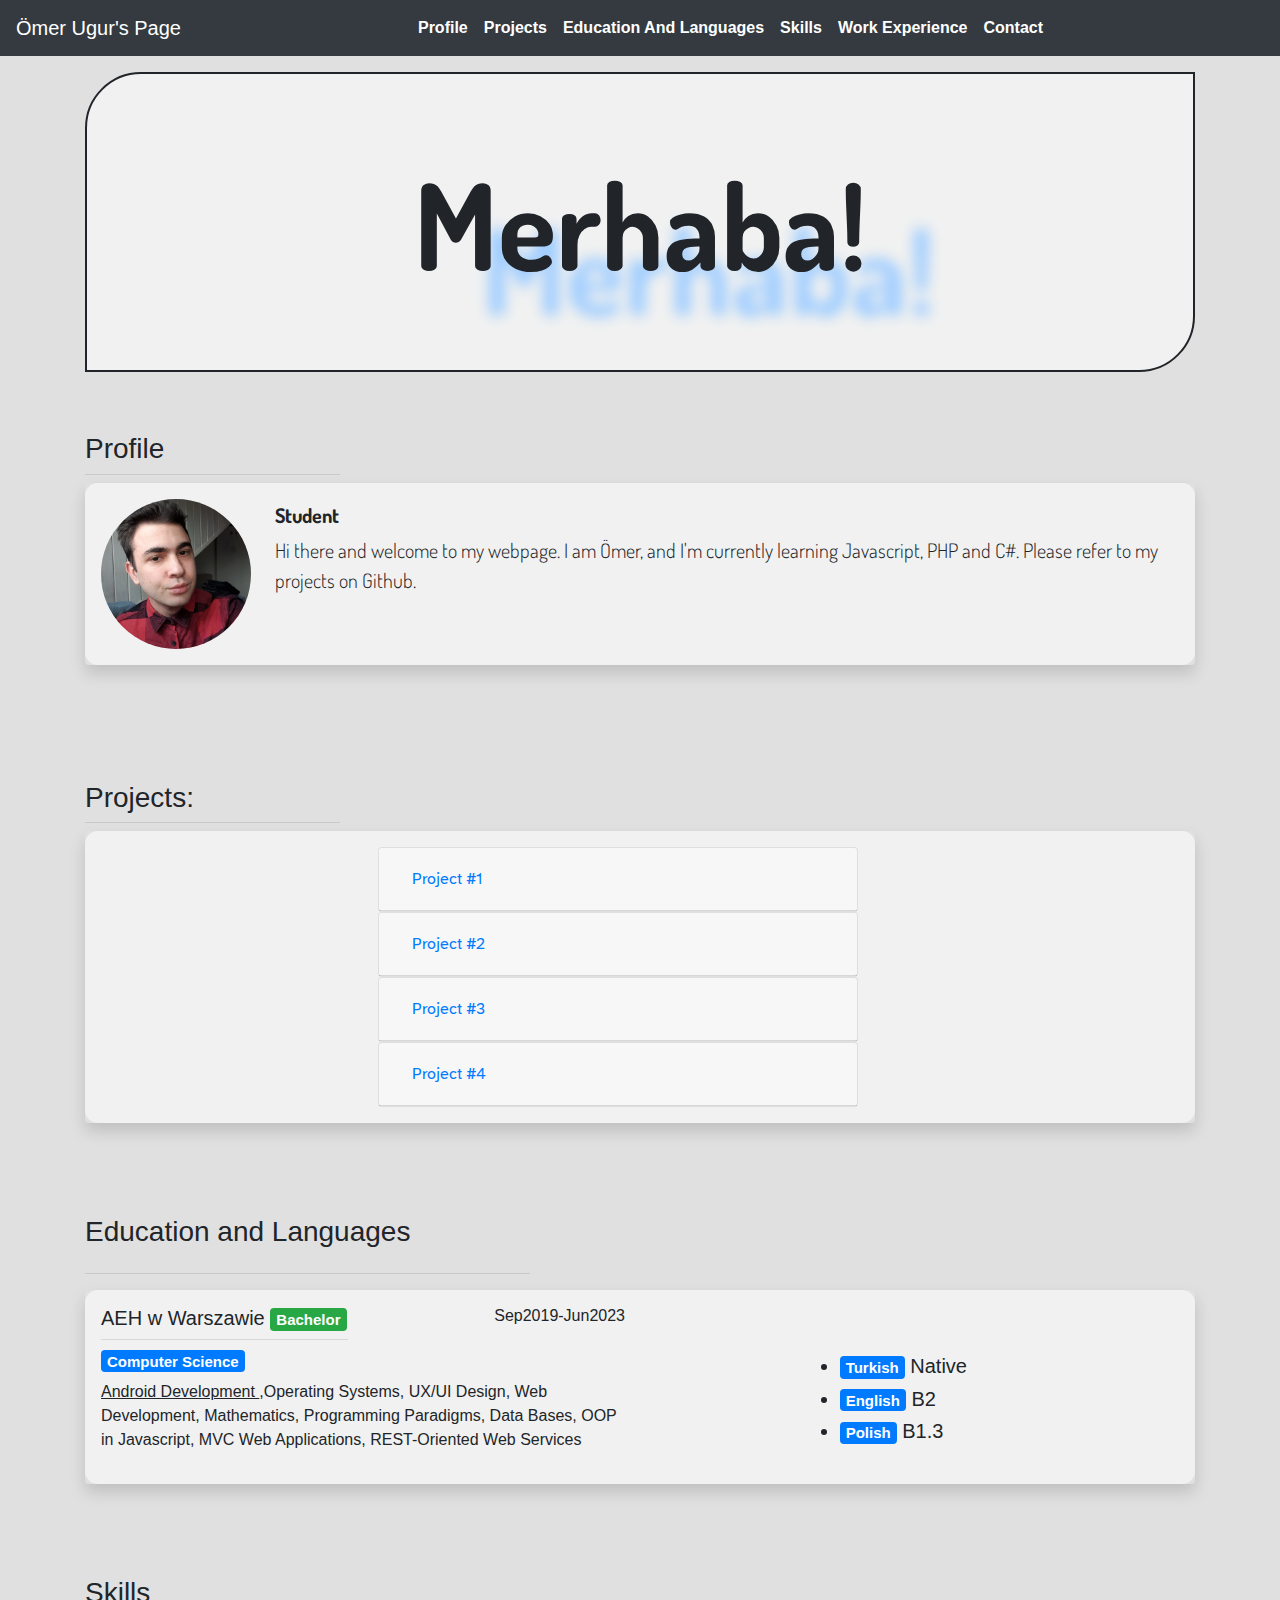
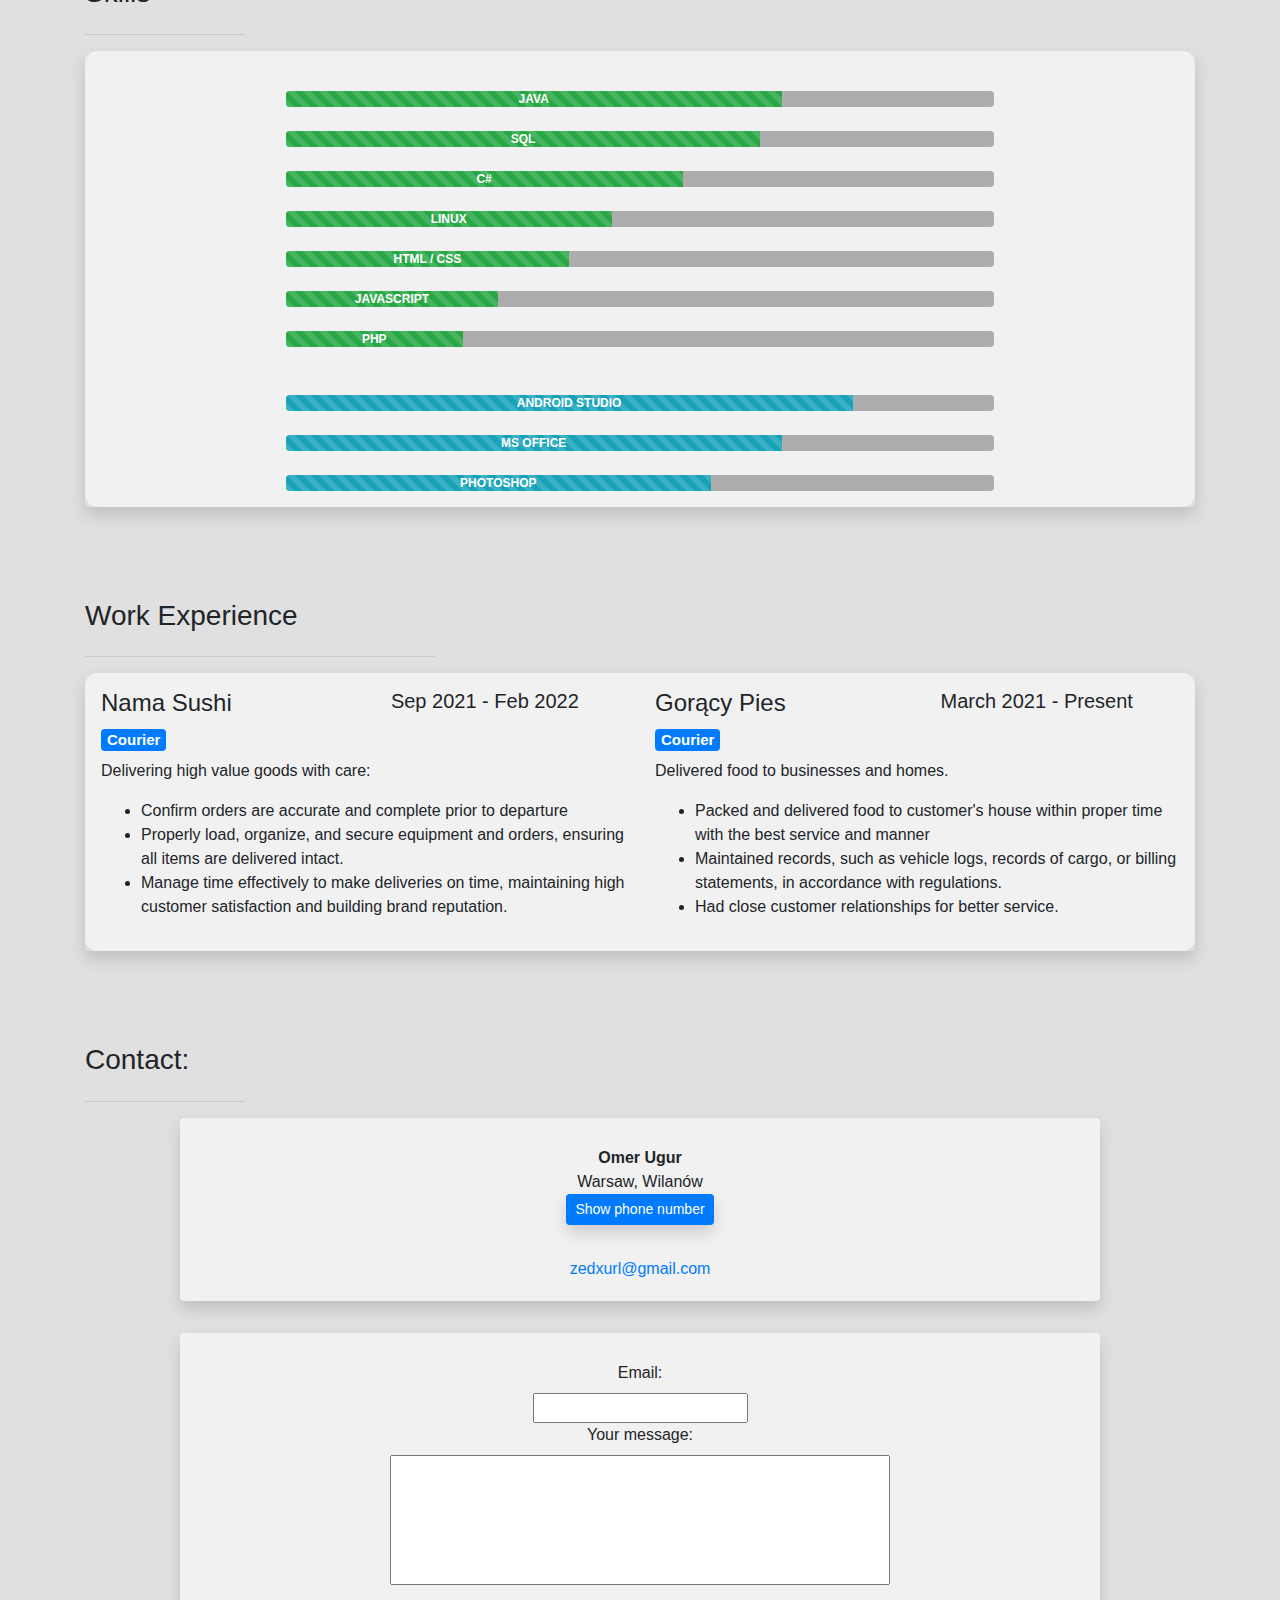
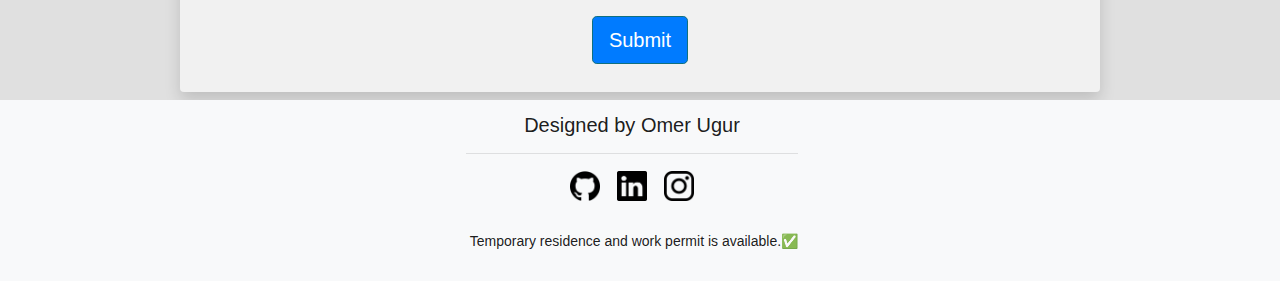
==== commit 5ceaeeb6: "commitowanie i pushowanie" ====
--- a/index.html
+++ b/index.html
@@ -14,7 +14,9 @@
     <link href="https://fonts.googleapis.com/css2?family=Dosis&display=swap" rel="stylesheet">
 </head>
 
+
 <body>
+<div id="square" onclick="heydarling()"></div>
 <div style="background: rgba(224,224,224,1.00)">
     <div class="container">
         <nav class="navbar navbar-expand-lg navbar-dark bg-dark fixed-top">
@@ -59,6 +61,7 @@
         <br>
         <!--       buraya  script gelcek-->
 
+
         <div class="smolcontainer">
 
 
@@ -88,7 +91,7 @@
                                 <div class="media-body" style="font-family: 'Dosis' , sans-serif ">
                                     <h5 class="mt-1"><b>Student</b></h5>
                                     Hi there and welcome to my webpage. I am Ömer, and I'm currently learning
-                                    Javascript, PHP and C#.
+                                    Javascript, PHP and C#. Please refer to my projects on Github.
 
 
                                 </div>
@@ -469,7 +472,9 @@
                         </br>
                         </br>
 
-                        <button class="btn btn-info btn-lg active" style="background-color: #007bff" type="submit">Submit</button>
+                        <button class="btn btn-info btn-lg active" style="background-color: #007bff" type="submit">
+                            Submit
+                        </button>
                         </br>
                     </form>
                     </br>
@@ -513,5 +518,7 @@
 <script src="js/benim.js" type="text/javascript"></script>
 <script src="js/collapse.js" type="text/javascript"></script>
 <script src="js/manyaktext.js" type="text/javascript"></script>
+<script src="js/slidingpixel.js" type="text/javascript"></script>
+
 </body>
 </html>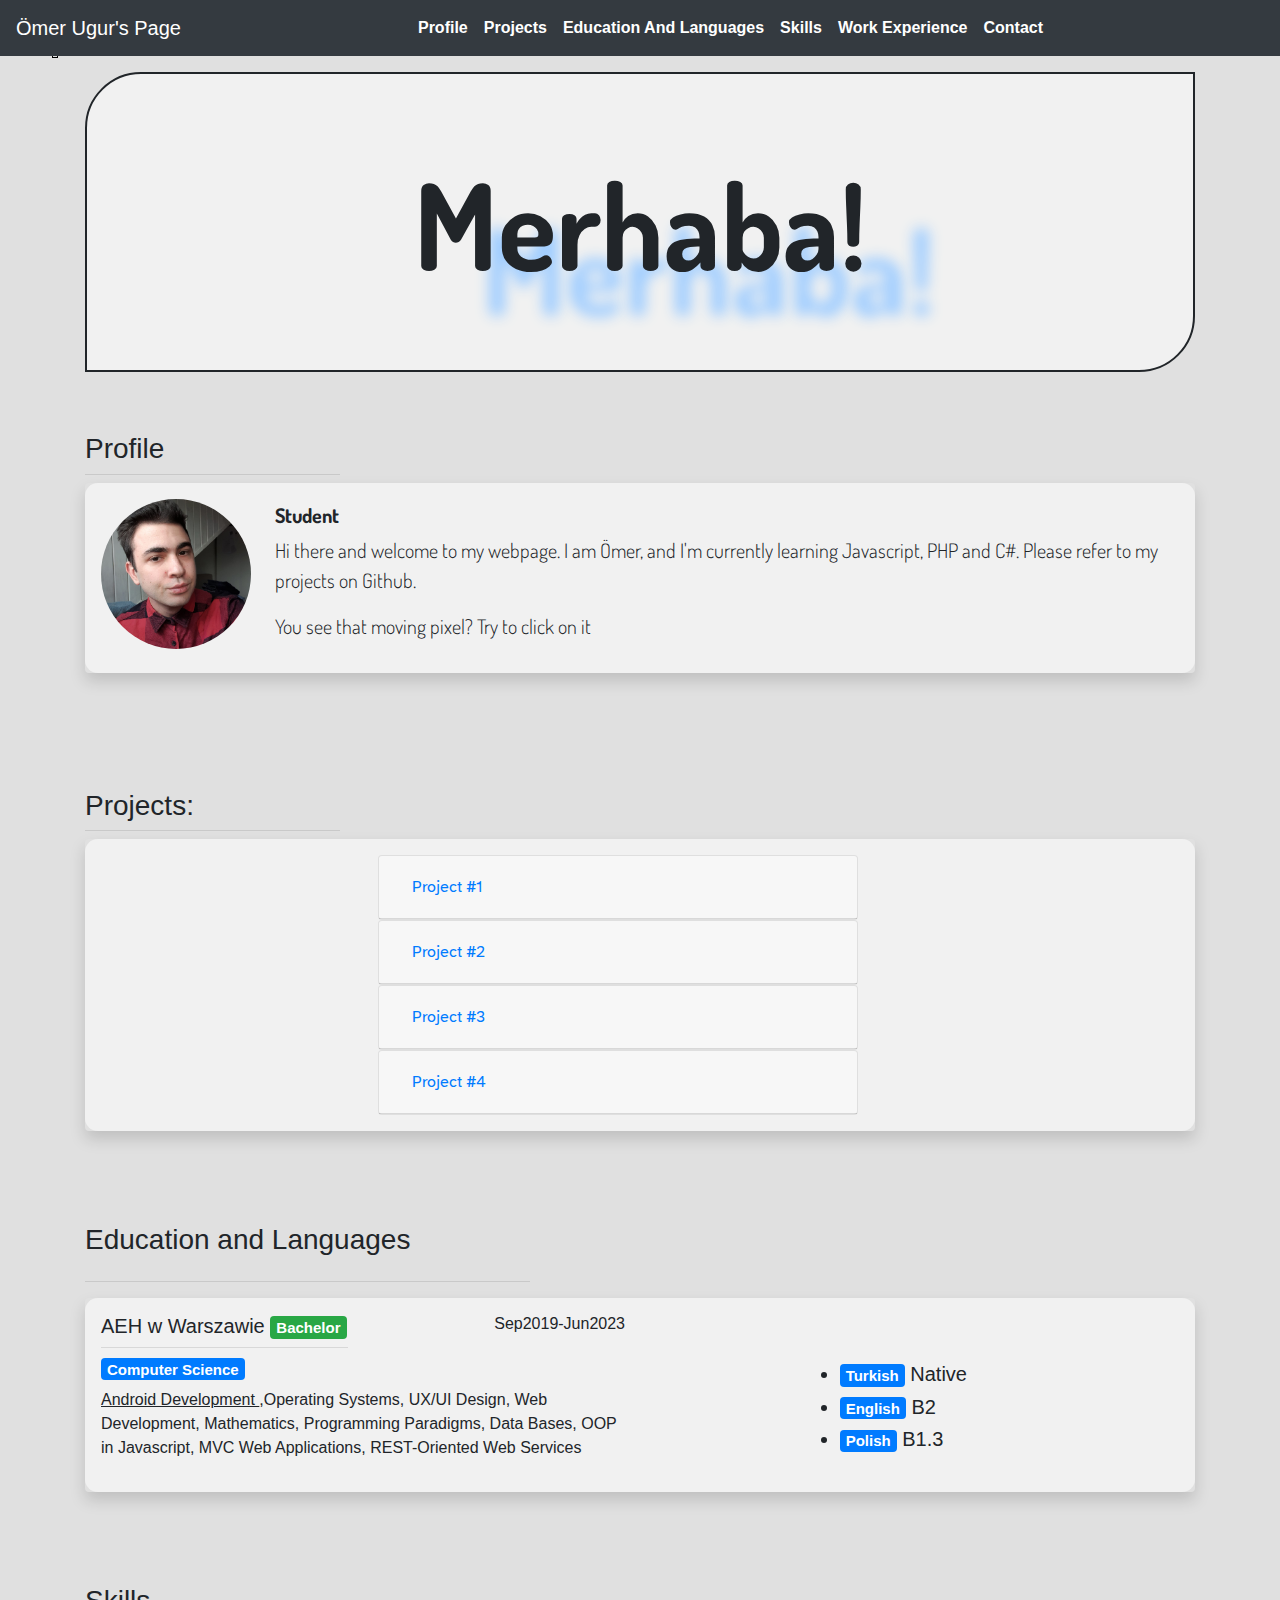
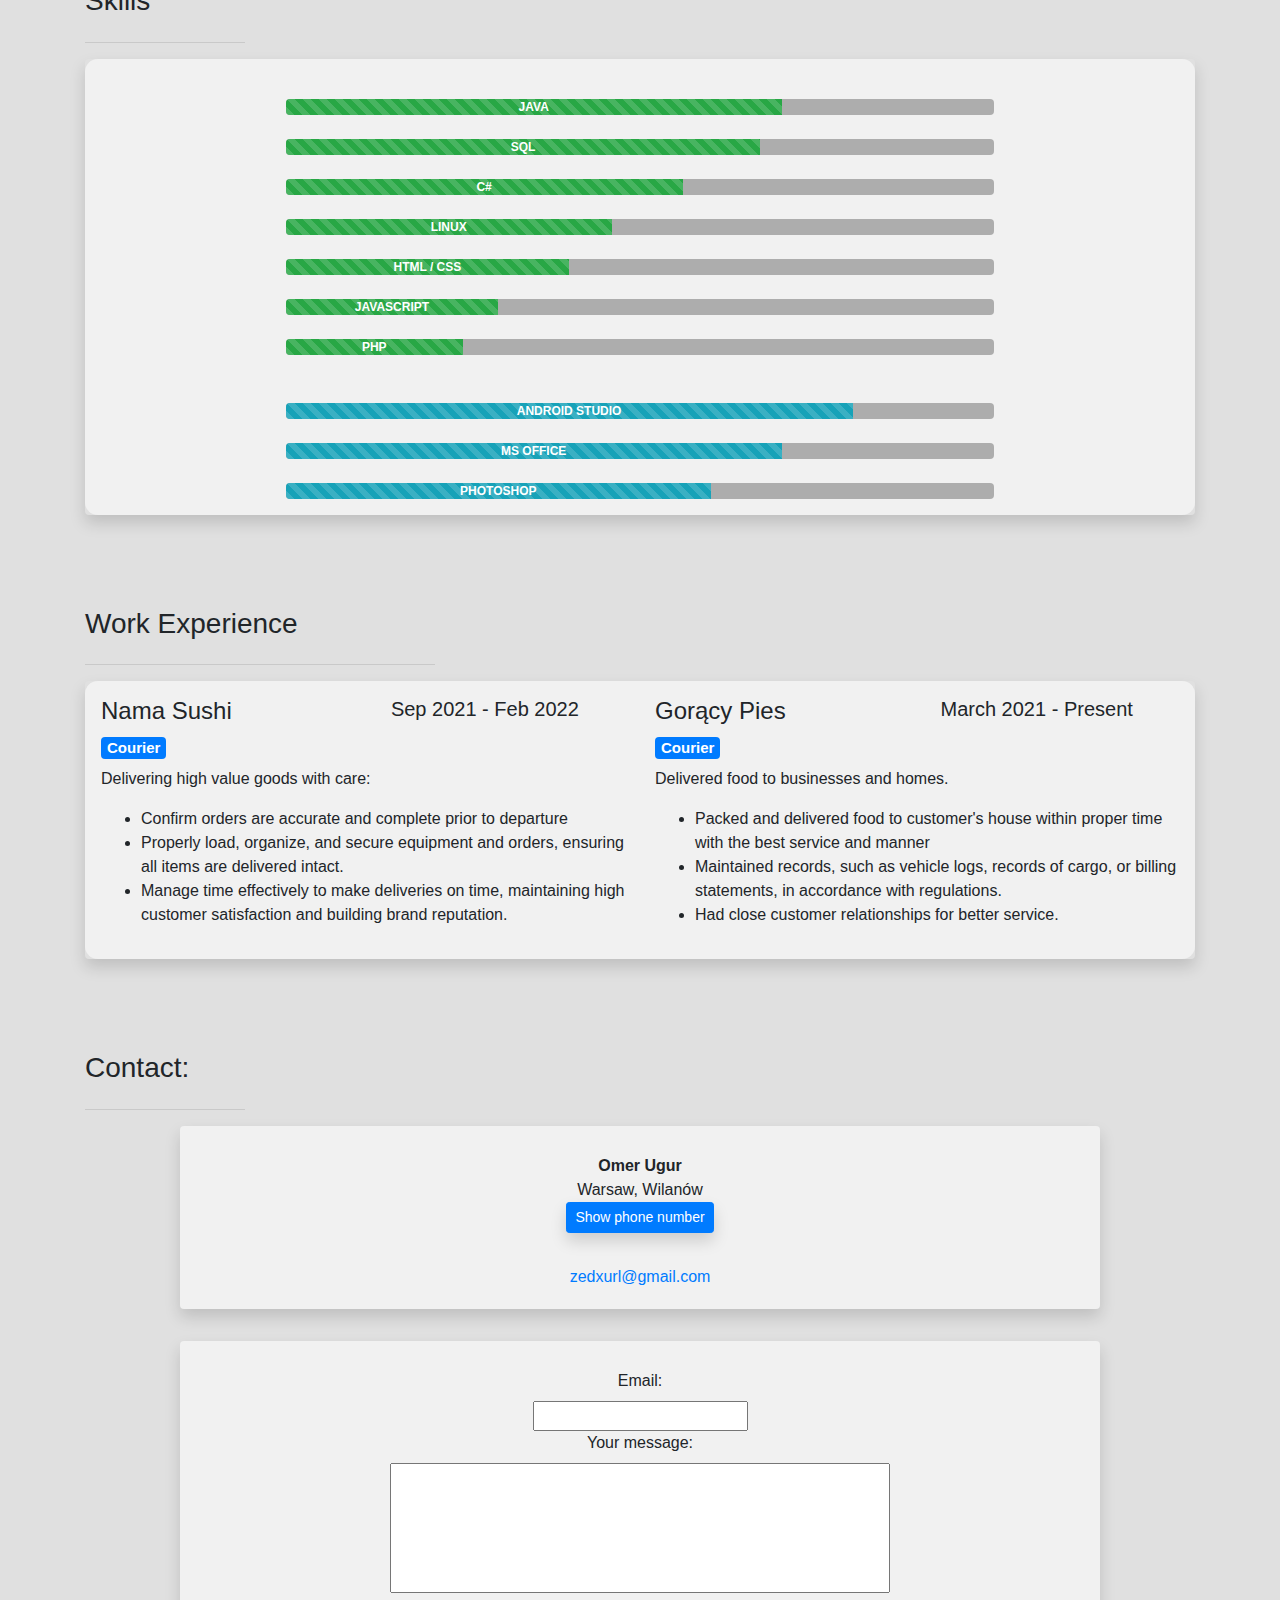
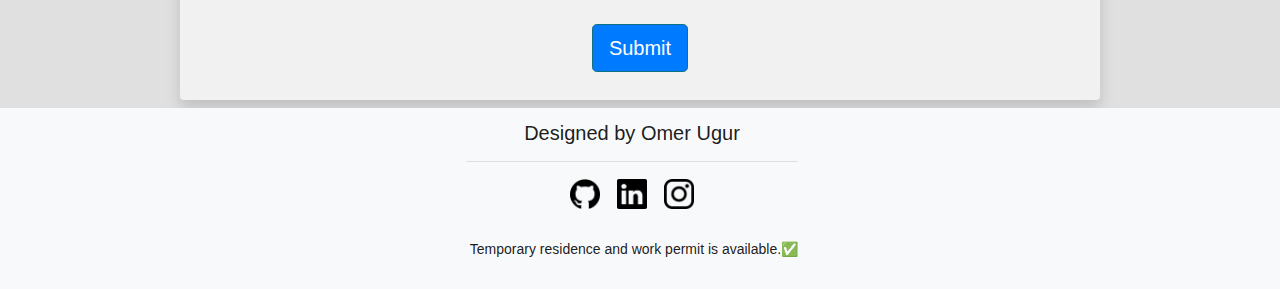
==== commit a7b3226b: "commitowanie i pushowanie" ====
--- a/index.html
+++ b/index.html
@@ -90,8 +90,9 @@
 
                                 <div class="media-body" style="font-family: 'Dosis' , sans-serif ">
                                     <h5 class="mt-1"><b>Student</b></h5>
-                                    Hi there and welcome to my webpage. I am Ömer, and I'm currently learning
-                                    Javascript, PHP and C#. Please refer to my projects on Github.
+                                    <p>Hi there and welcome to my webpage. I am Ömer, and I'm currently learning
+                                        Javascript, PHP and C#. Please refer to my projects on Github.</p>
+                                    <p> You see that moving pixel? Try to click on it</p>
 
 
                                 </div>
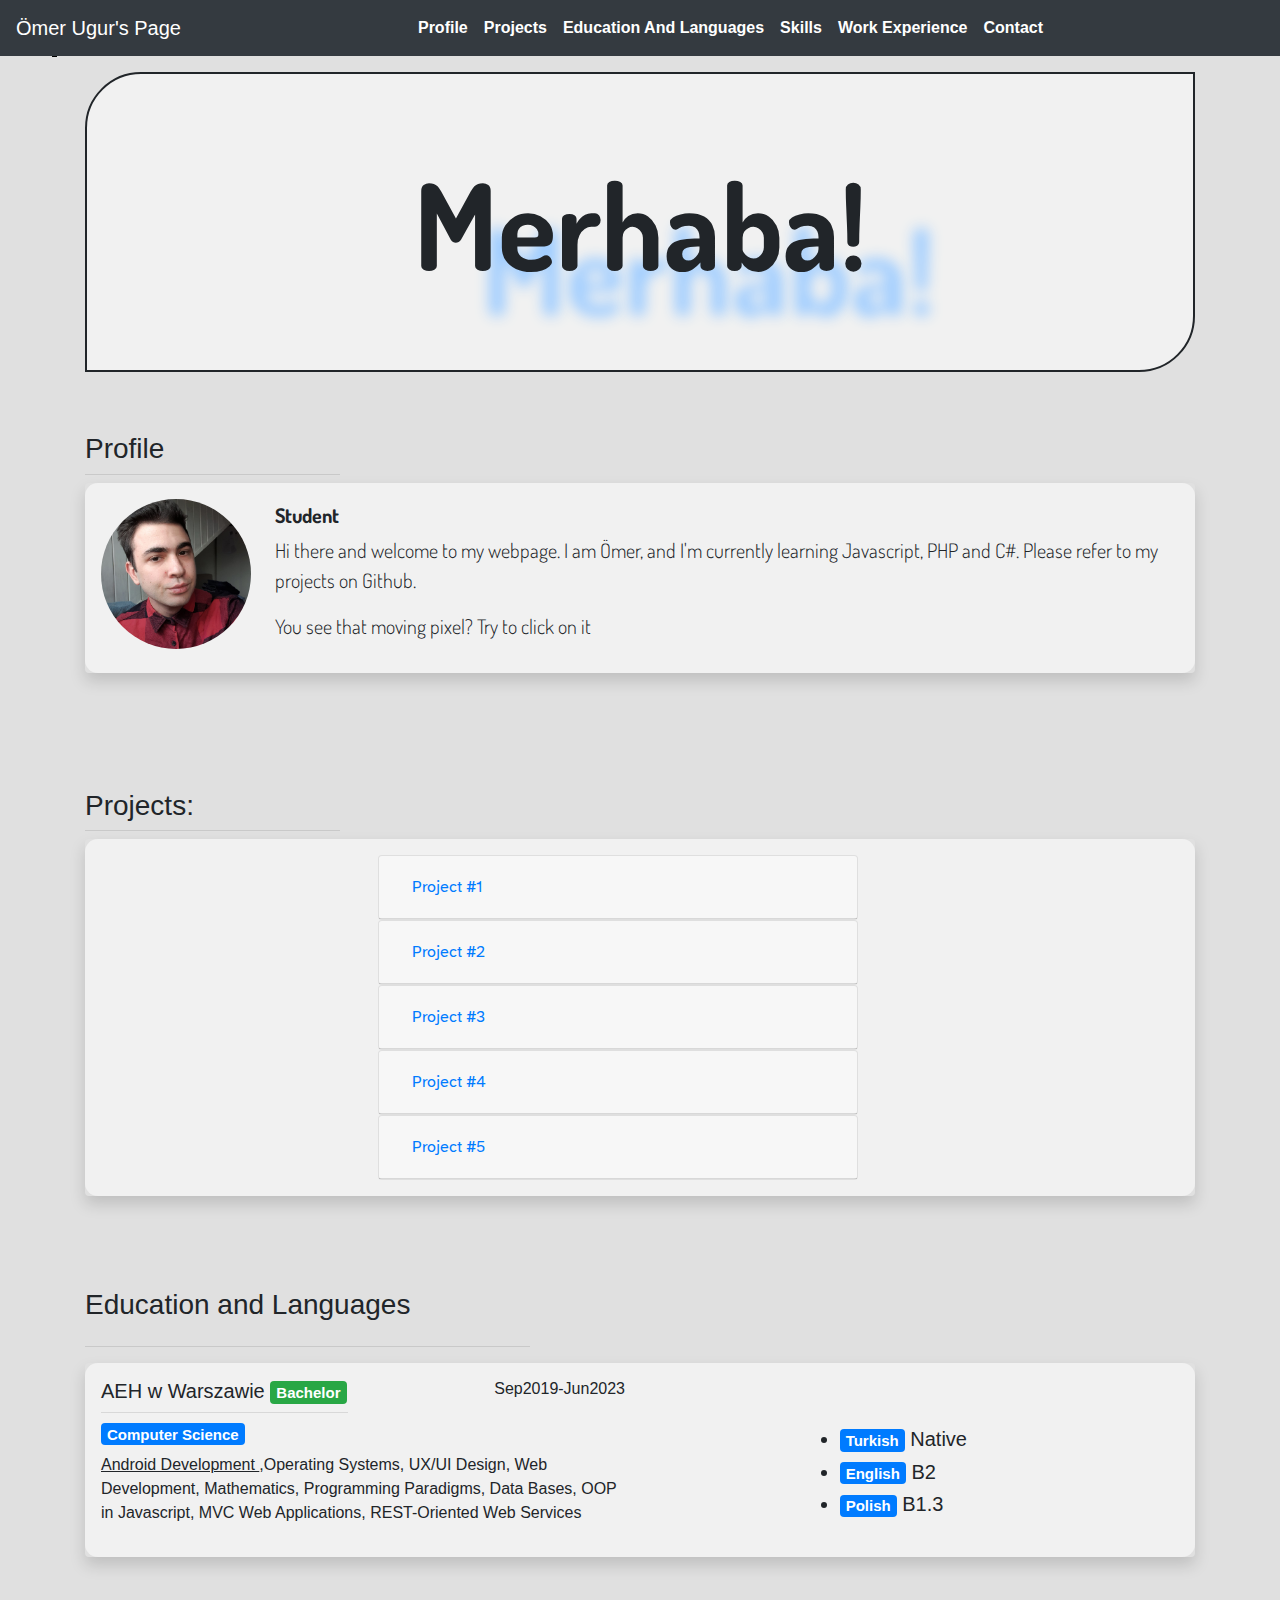
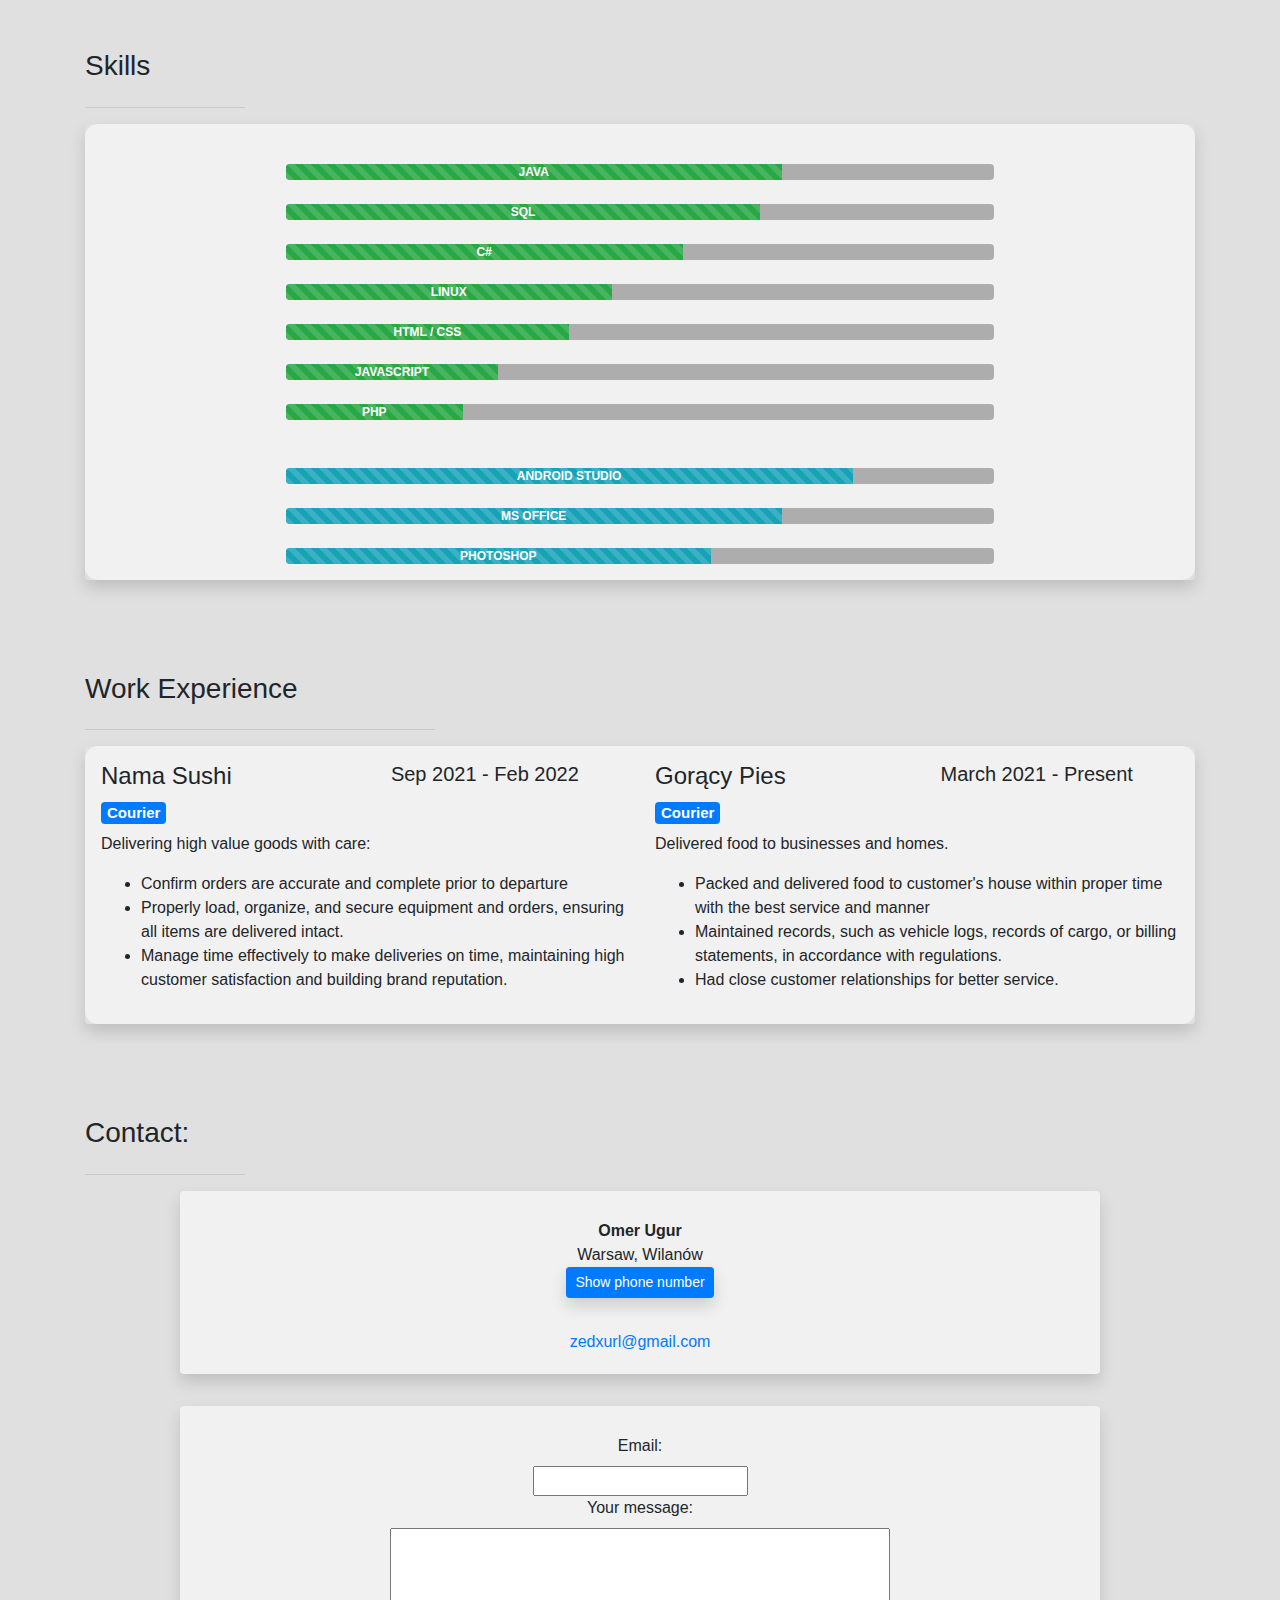
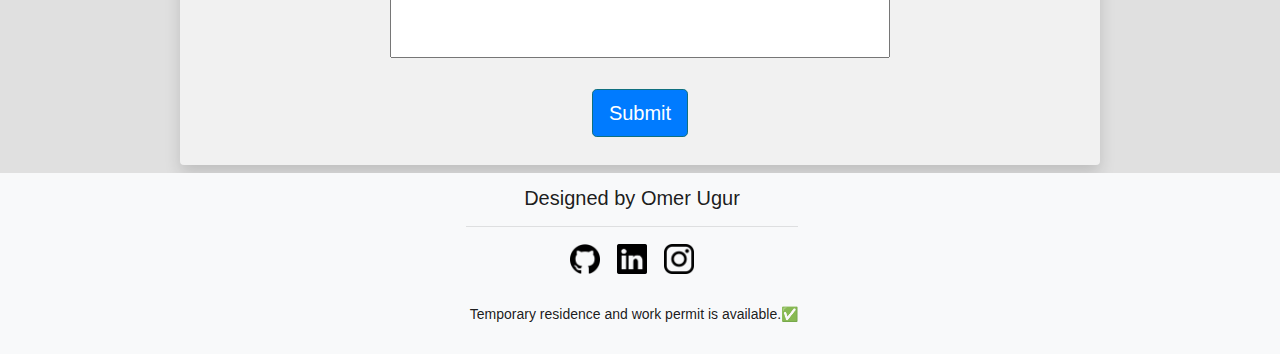
==== commit bf805465: "commitowanie i pushowanie" ====
--- a/index.html
+++ b/index.html
@@ -223,6 +223,31 @@
                                     </div>
                                 </div>
                             </div>
+                            <div class="card">
+                                <div class="card-header" id="headingFive">
+                                    <h5 class="mb-0">
+                                        <button class="btn btn-link collapsed" data-toggle="collapse"
+                                                data-target="#collapseFive" aria-expanded="false"
+                                                aria-controls="collapseFive">
+                                            Project #5
+                                        </button>
+                                    </h5>
+                                </div>
+                                <div id="collapseFive" class="collapse" aria-labelledby="headingFive"
+                                     data-parent="#accordion">
+                                    <div class="card-body">
+                                        <div class="card">
+                                            <img class="card-img-top" src="images/contact.png" alt="Card image cap">
+                                            <div class="card-body">
+                                                <p class="card-text">WPF based, SQLite supported , CRUD App with ,,fake,, Bootstrap UI</p>
+                                                <a href="https://github.com/dav1lex/Contact-Book-WPF-SQLITE" target="_blank"
+                                                   class="btn btn-success btn-lg active" role="button"
+                                                   aria-pressed="true">Go to Project</a>
+                                            </div>
+                                        </div>
+                                    </div>
+                                </div>
+                            </div>
                         </div>
                     </div>
 
